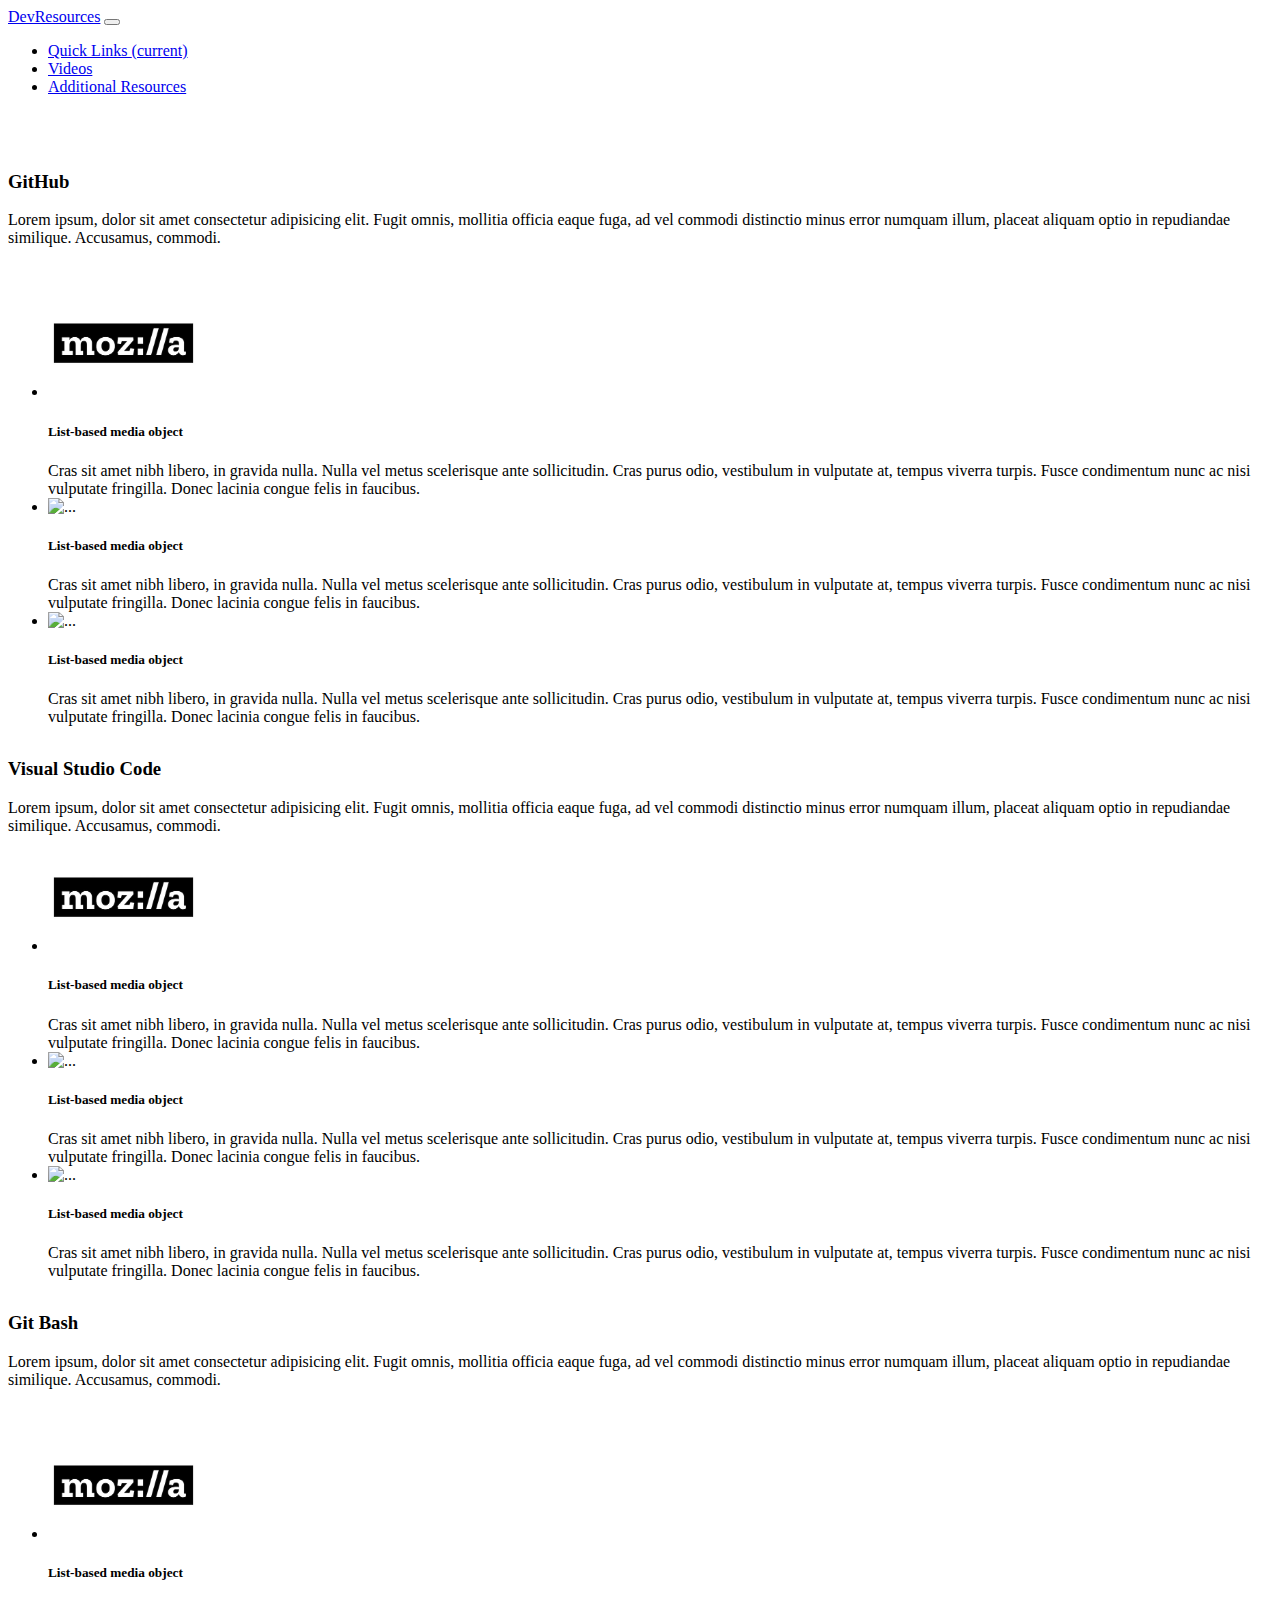
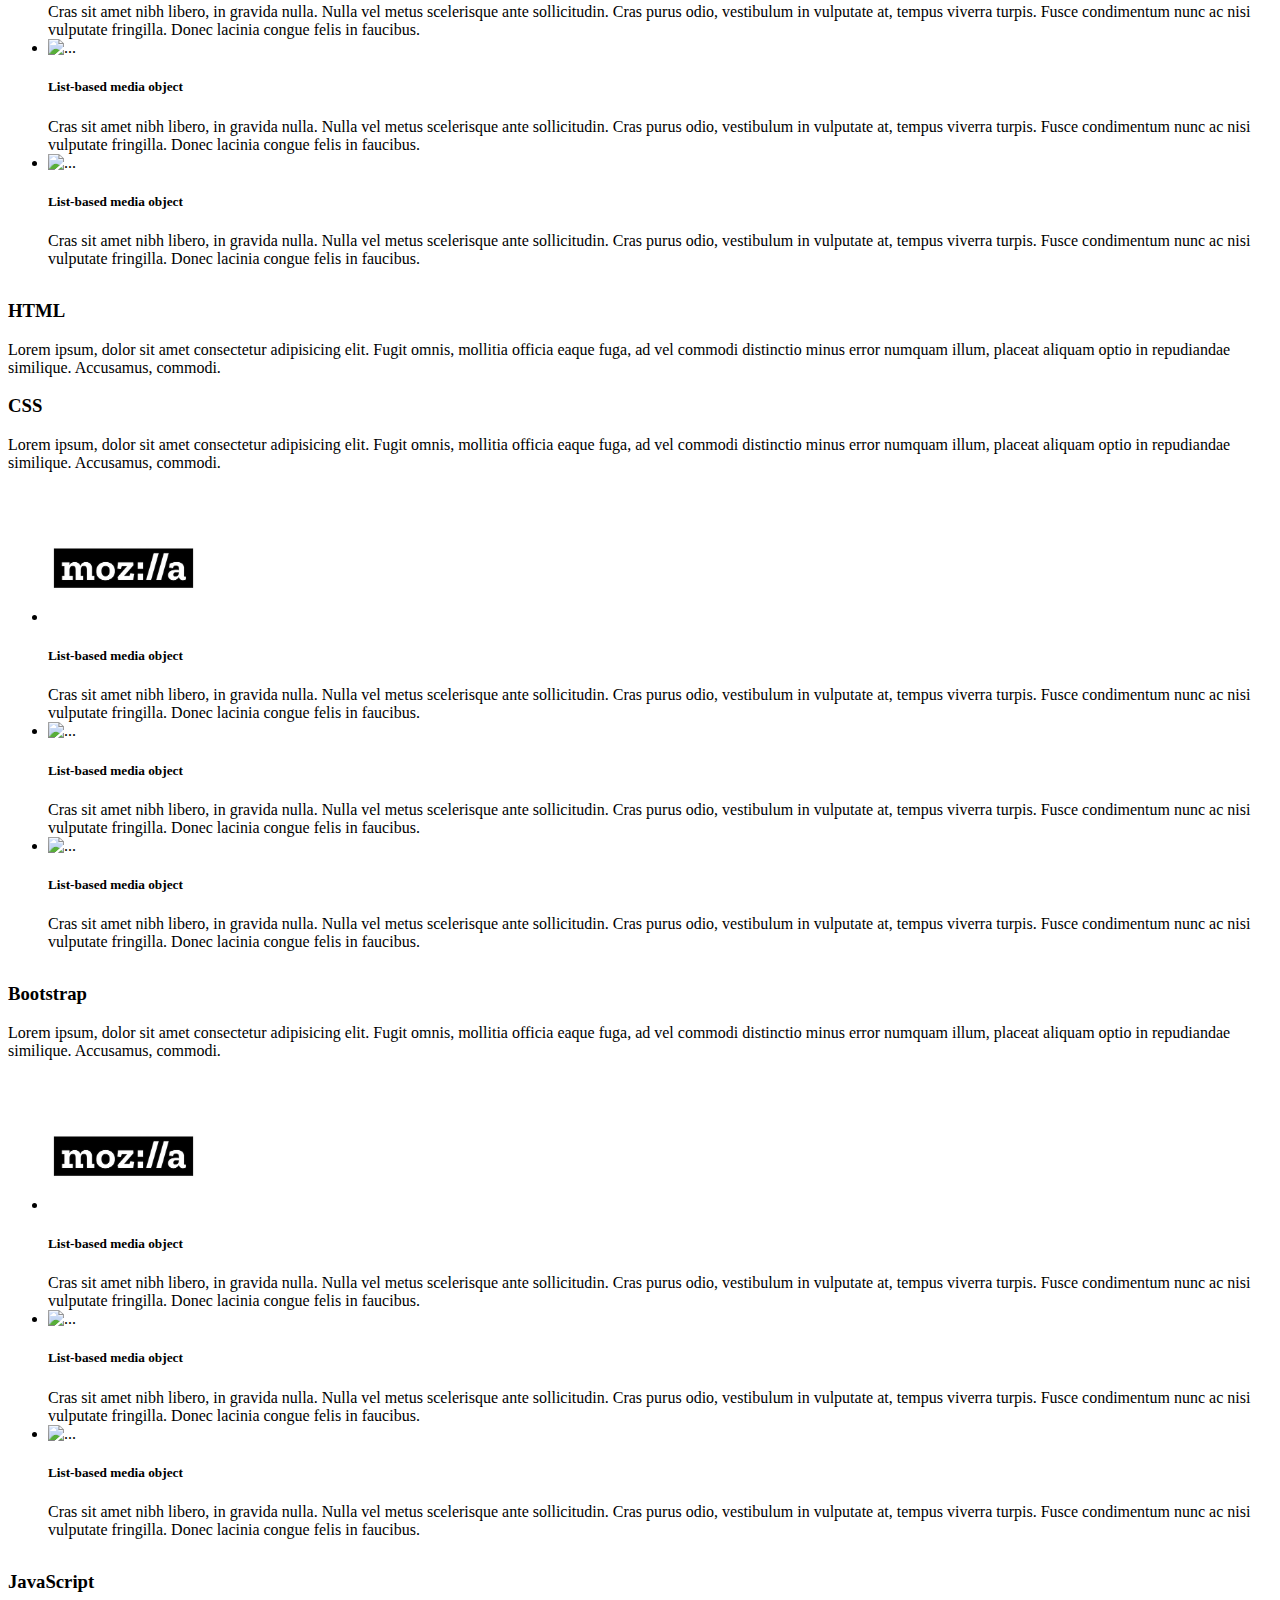
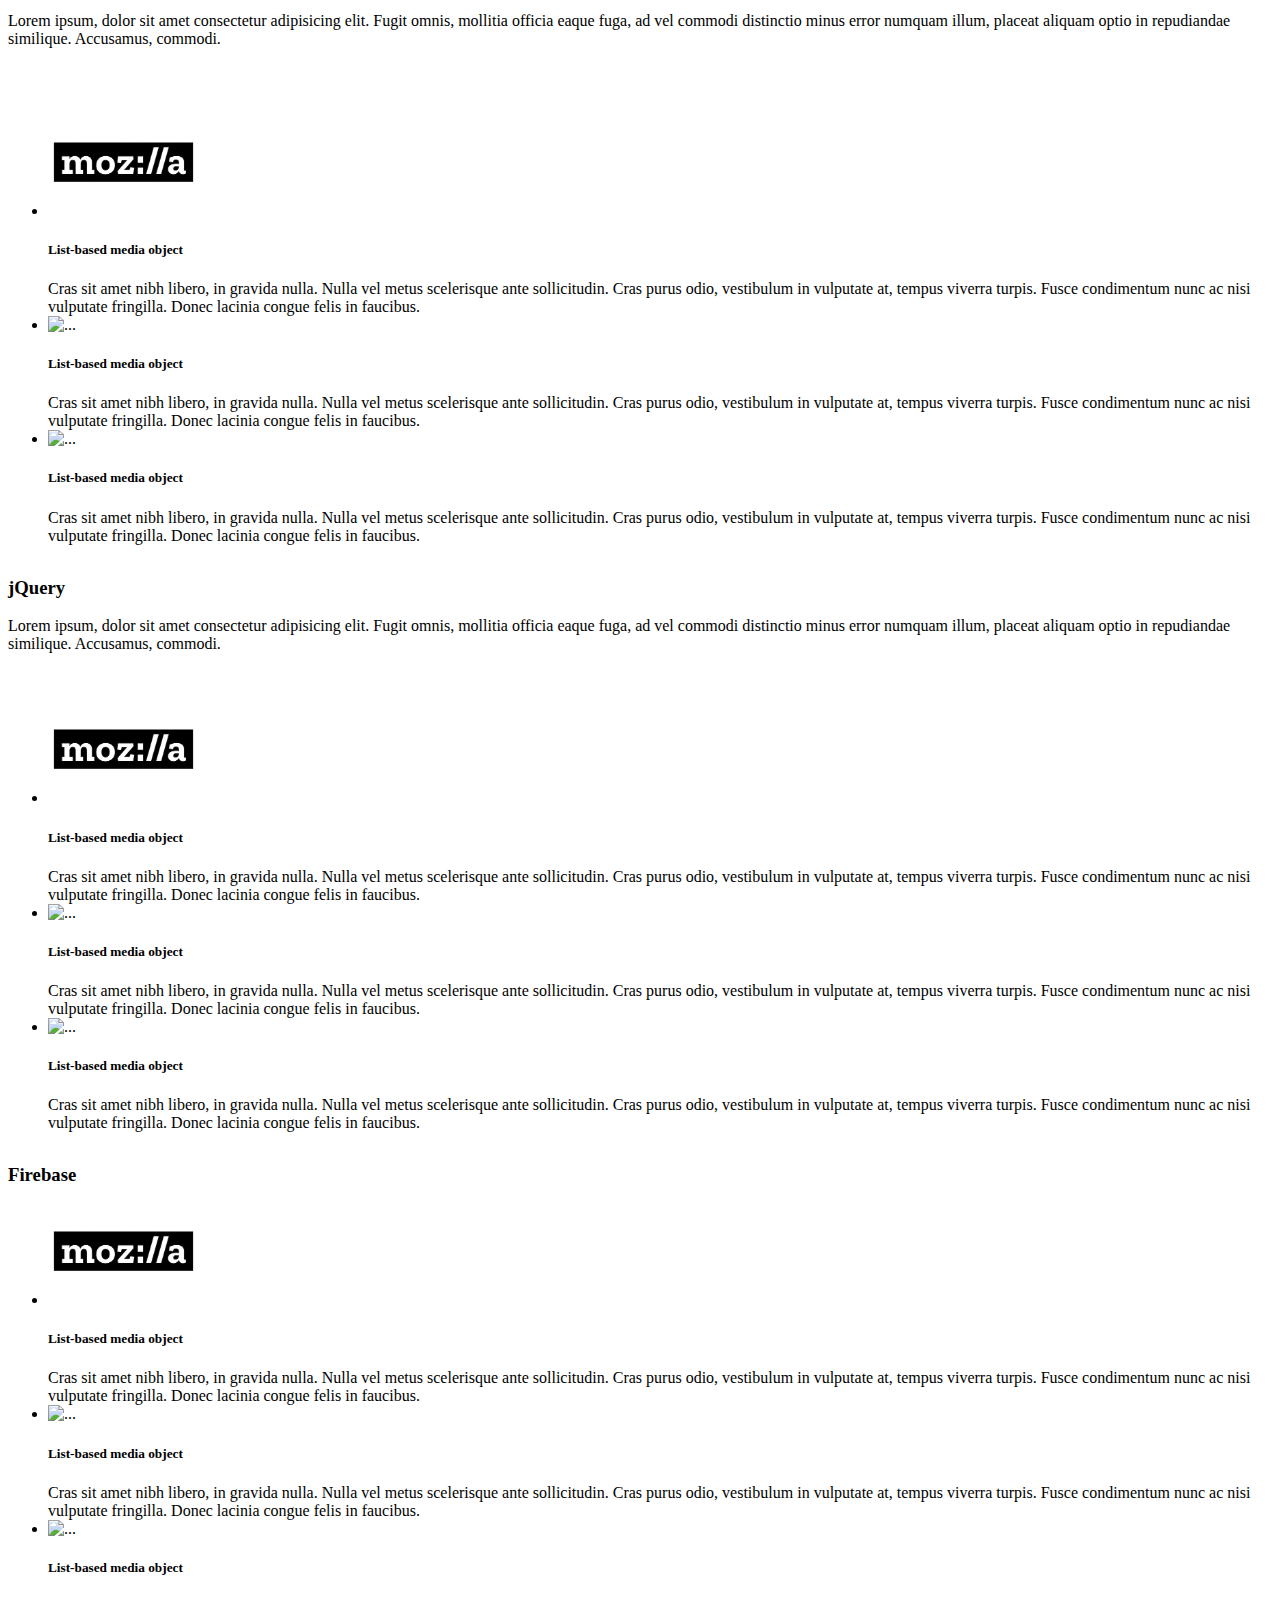
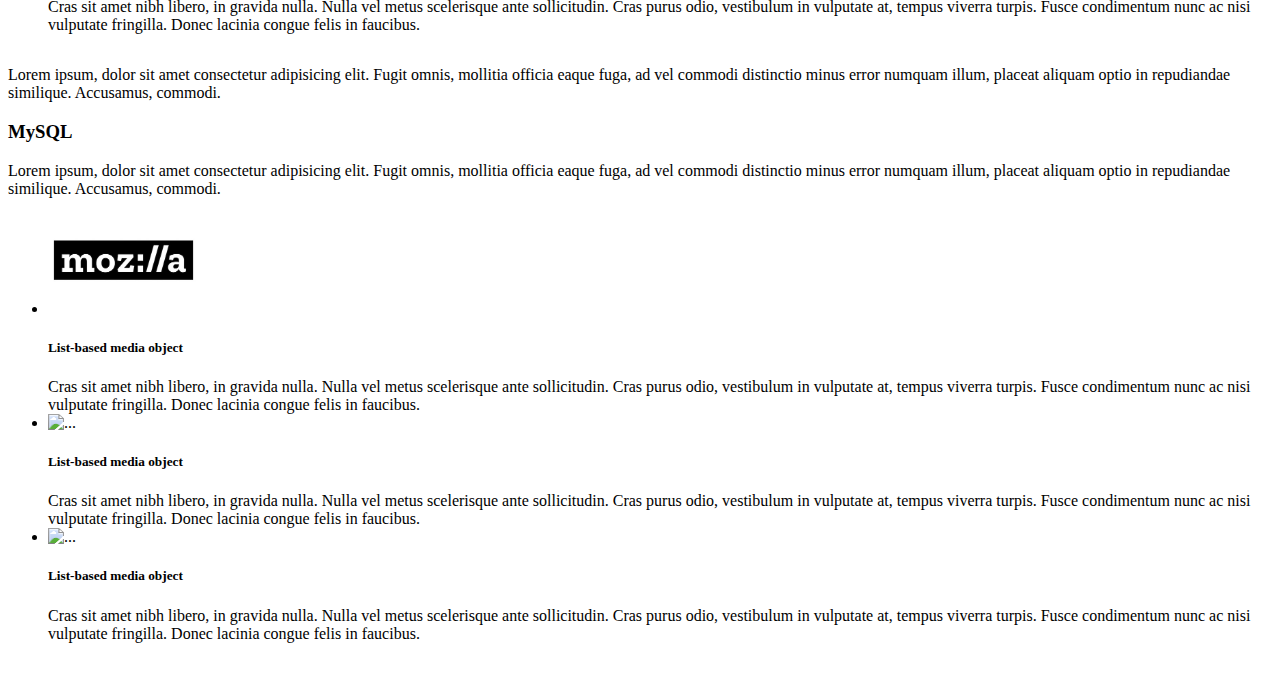
==== Additional.html @ 9a018607 "additional resources changes" ====
<!DOCTYPE html>
<html>
<head>
    <meta charset='utf-8'>
    <meta http-equiv='X-UA-Compatible' content='IE=edge'>
    <title>DevResources</title>
    <meta name='viewport' content='width=device-width, initial-scale=1'>
    <link rel='stylesheet' type='text/css' media='screen' href='Assets/Style.css'>
    <link rel="stylesheet" href="https://cdn.jsdelivr.net/npm/bootstrap@4.5.3/dist/css/bootstrap.min.css" integrity="sha384-TX8t27EcRE3e/ihU7zmQxVncDAy5uIKz4rEkgIXeMed4M0jlfIDPvg6uqKI2xXr2" crossorigin="anonymous">
</head>
<body>
    <!--Navbar-->
    <nav class="navbar navbar-expand-lg navbar-dark bg-primary">
        <a class="navbar-brand" href="#">DevResources</a>
        <button class="navbar-toggler" type="button" data-toggle="collapse" data-target="#navbarNav" aria-controls="navbarNav" aria-expanded="false" aria-label="Toggle navigation">
          <span class="navbar-toggler-icon"></span>
        </button>
        <div class="collapse navbar-collapse" id="navbarNav">
          <ul class="navbar-nav">
            <li class="nav-item active">
              <a class="nav-link" href="index.html">Quick Links <span class="sr-only">(current)</span></a>
            </li>
            <li class="nav-item">
              <a class="nav-link" href="Videos.html">Videos</a>
            </li>
            <li class="nav-item">
              <a class="nav-link" href="Additional.html">Additional Resources</a>
            </li>
          </ul>
        </div>
      </nav>

      <div class="divider"></div>

      <div class="container">
        <h3>GitHub</h3>
          <p>Lorem ipsum, dolor sit amet consectetur adipisicing elit. Fugit omnis, mollitia officia eaque fuga, ad vel commodi distinctio minus error numquam illum, placeat aliquam optio in repudiandae similique. Accusamus, commodi.</p>
        <br>
        <!--Resources links-->
        <div class="container">
          <ul class="list-unstyled">
            <li class="media">
              <img src="Assets/Imgs/mozilla_logo.jpg" class="mr-3" alt="...">
              <div class="media-body">
                <h5 class="mt-0 mb-1">List-based media object</h5>
                Cras sit amet nibh libero, in gravida nulla. Nulla vel metus scelerisque ante sollicitudin. Cras purus odio, vestibulum in vulputate at, tempus viverra turpis. Fusce condimentum nunc ac nisi vulputate fringilla. Donec lacinia congue felis in faucibus.
              </div>
            </li>
            <li class="media my-4">
              <img src="..." class="mr-3" alt="...">
              <div class="media-body">
                <h5 class="mt-0 mb-1">List-based media object</h5>
                Cras sit amet nibh libero, in gravida nulla. Nulla vel metus scelerisque ante sollicitudin. Cras purus odio, vestibulum in vulputate at, tempus viverra turpis. Fusce condimentum nunc ac nisi vulputate fringilla. Donec lacinia congue felis in faucibus.
              </div>
            </li>
            <li class="media">
              <img src="..." class="mr-3" alt="...">
              <div class="media-body">
                <h5 class="mt-0 mb-1">List-based media object</h5>
                Cras sit amet nibh libero, in gravida nulla. Nulla vel metus scelerisque ante sollicitudin. Cras purus odio, vestibulum in vulputate at, tempus viverra turpis. Fusce condimentum nunc ac nisi vulputate fringilla. Donec lacinia congue felis in faucibus.
              </div>
            </li>
          </ul>
        </div>
          <h3>Visual Studio Code</h3>
          <p>Lorem ipsum, dolor sit amet consectetur adipisicing elit. Fugit omnis, mollitia officia eaque fuga, ad vel commodi distinctio minus error numquam illum, placeat aliquam optio in repudiandae similique. Accusamus, commodi.</p>
        <br?
        <!--Resources links-->
        <div class="container">
          <ul class="list-unstyled">
            <li class="media">
              <img src="Assets/Imgs/mozilla_logo.jpg" class="mr-3" alt="...">
              <div class="media-body">
                <h5 class="mt-0 mb-1">List-based media object</h5>
                Cras sit amet nibh libero, in gravida nulla. Nulla vel metus scelerisque ante sollicitudin. Cras purus odio, vestibulum in vulputate at, tempus viverra turpis. Fusce condimentum nunc ac nisi vulputate fringilla. Donec lacinia congue felis in faucibus.
              </div>
            </li>
            <li class="media my-4">
              <img src="..." class="mr-3" alt="...">
              <div class="media-body">
                <h5 class="mt-0 mb-1">List-based media object</h5>
                Cras sit amet nibh libero, in gravida nulla. Nulla vel metus scelerisque ante sollicitudin. Cras purus odio, vestibulum in vulputate at, tempus viverra turpis. Fusce condimentum nunc ac nisi vulputate fringilla. Donec lacinia congue felis in faucibus.
              </div>
            </li>
            <li class="media">
              <img src="..." class="mr-3" alt="...">
              <div class="media-body">
                <h5 class="mt-0 mb-1">List-based media object</h5>
                Cras sit amet nibh libero, in gravida nulla. Nulla vel metus scelerisque ante sollicitudin. Cras purus odio, vestibulum in vulputate at, tempus viverra turpis. Fusce condimentum nunc ac nisi vulputate fringilla. Donec lacinia congue felis in faucibus.
              </div>
            </li>
          </ul>
        </div>
          <h3>Git Bash</h3>
          <p>Lorem ipsum, dolor sit amet consectetur adipisicing elit. Fugit omnis, mollitia officia eaque fuga, ad vel commodi distinctio minus error numquam illum, placeat aliquam optio in repudiandae similique. Accusamus, commodi.</p>
        <br>
          <!--Resources links-->
        <div class="container">
          <ul class="list-unstyled">
            <li class="media">
              <img src="Assets/Imgs/mozilla_logo.jpg" class="mr-3" alt="...">
              <div class="media-body">
                <h5 class="mt-0 mb-1">List-based media object</h5>
                Cras sit amet nibh libero, in gravida nulla. Nulla vel metus scelerisque ante sollicitudin. Cras purus odio, vestibulum in vulputate at, tempus viverra turpis. Fusce condimentum nunc ac nisi vulputate fringilla. Donec lacinia congue felis in faucibus.
              </div>
            </li>
            <li class="media my-4">
              <img src="..." class="mr-3" alt="...">
              <div class="media-body">
                <h5 class="mt-0 mb-1">List-based media object</h5>
                Cras sit amet nibh libero, in gravida nulla. Nulla vel metus scelerisque ante sollicitudin. Cras purus odio, vestibulum in vulputate at, tempus viverra turpis. Fusce condimentum nunc ac nisi vulputate fringilla. Donec lacinia congue felis in faucibus.
              </div>
            </li>
            <li class="media">
              <img src="..." class="mr-3" alt="...">
              <div class="media-body">
                <h5 class="mt-0 mb-1">List-based media object</h5>
                Cras sit amet nibh libero, in gravida nulla. Nulla vel metus scelerisque ante sollicitudin. Cras purus odio, vestibulum in vulputate at, tempus viverra turpis. Fusce condimentum nunc ac nisi vulputate fringilla. Donec lacinia congue felis in faucibus.
              </div>
            </li>
          </ul>
        </div>
          <h3>HTML</h3>
          <p>Lorem ipsum, dolor sit amet consectetur adipisicing elit. Fugit omnis, mollitia officia eaque fuga, ad vel commodi distinctio minus error numquam illum, placeat aliquam optio in repudiandae similique. Accusamus, commodi.</p>
        <h3>CSS</h3>
          <p>Lorem ipsum, dolor sit amet consectetur adipisicing elit. Fugit omnis, mollitia officia eaque fuga, ad vel commodi distinctio minus error numquam illum, placeat aliquam optio in repudiandae similique. Accusamus, commodi.</p>
          <br>
          <!--Resources links-->
        <div class="container">
          <ul class="list-unstyled">
            <li class="media">
              <img src="Assets/Imgs/mozilla_logo.jpg" class="mr-3" alt="...">
              <div class="media-body">
                <h5 class="mt-0 mb-1">List-based media object</h5>
                Cras sit amet nibh libero, in gravida nulla. Nulla vel metus scelerisque ante sollicitudin. Cras purus odio, vestibulum in vulputate at, tempus viverra turpis. Fusce condimentum nunc ac nisi vulputate fringilla. Donec lacinia congue felis in faucibus.
              </div>
            </li>
            <li class="media my-4">
              <img src="..." class="mr-3" alt="...">
              <div class="media-body">
                <h5 class="mt-0 mb-1">List-based media object</h5>
                Cras sit amet nibh libero, in gravida nulla. Nulla vel metus scelerisque ante sollicitudin. Cras purus odio, vestibulum in vulputate at, tempus viverra turpis. Fusce condimentum nunc ac nisi vulputate fringilla. Donec lacinia congue felis in faucibus.
              </div>
            </li>
            <li class="media">
              <img src="..." class="mr-3" alt="...">
              <div class="media-body">
                <h5 class="mt-0 mb-1">List-based media object</h5>
                Cras sit amet nibh libero, in gravida nulla. Nulla vel metus scelerisque ante sollicitudin. Cras purus odio, vestibulum in vulputate at, tempus viverra turpis. Fusce condimentum nunc ac nisi vulputate fringilla. Donec lacinia congue felis in faucibus.
              </div>
            </li>
          </ul>
        </div>
          <h3>Bootstrap</h3>
          <p>Lorem ipsum, dolor sit amet consectetur adipisicing elit. Fugit omnis, mollitia officia eaque fuga, ad vel commodi distinctio minus error numquam illum, placeat aliquam optio in repudiandae similique. Accusamus, commodi.</p>
          <br>
          <!--Resources links-->
        <div class="container">
          <ul class="list-unstyled">
            <li class="media">
              <img src="Assets/Imgs/mozilla_logo.jpg" class="mr-3" alt="...">
              <div class="media-body">
                <h5 class="mt-0 mb-1">List-based media object</h5>
                Cras sit amet nibh libero, in gravida nulla. Nulla vel metus scelerisque ante sollicitudin. Cras purus odio, vestibulum in vulputate at, tempus viverra turpis. Fusce condimentum nunc ac nisi vulputate fringilla. Donec lacinia congue felis in faucibus.
              </div>
            </li>
            <li class="media my-4">
              <img src="..." class="mr-3" alt="...">
              <div class="media-body">
                <h5 class="mt-0 mb-1">List-based media object</h5>
                Cras sit amet nibh libero, in gravida nulla. Nulla vel metus scelerisque ante sollicitudin. Cras purus odio, vestibulum in vulputate at, tempus viverra turpis. Fusce condimentum nunc ac nisi vulputate fringilla. Donec lacinia congue felis in faucibus.
              </div>
            </li>
            <li class="media">
              <img src="..." class="mr-3" alt="...">
              <div class="media-body">
                <h5 class="mt-0 mb-1">List-based media object</h5>
                Cras sit amet nibh libero, in gravida nulla. Nulla vel metus scelerisque ante sollicitudin. Cras purus odio, vestibulum in vulputate at, tempus viverra turpis. Fusce condimentum nunc ac nisi vulputate fringilla. Donec lacinia congue felis in faucibus.
              </div>
            </li>
          </ul>
        </div>
          <h3>JavaScript</h3>
          <p>Lorem ipsum, dolor sit amet consectetur adipisicing elit. Fugit omnis, mollitia officia eaque fuga, ad vel commodi distinctio minus error numquam illum, placeat aliquam optio in repudiandae similique. Accusamus, commodi.</p>
        <br>
        <br>  
        <!--Resources links-->
        <div class="container">
          <ul class="list-unstyled">
            <li class="media">
              <img src="Assets/Imgs/mozilla_logo.jpg" class="mr-3" alt="...">
              <div class="media-body">
                <h5 class="mt-0 mb-1">List-based media object</h5>
                Cras sit amet nibh libero, in gravida nulla. Nulla vel metus scelerisque ante sollicitudin. Cras purus odio, vestibulum in vulputate at, tempus viverra turpis. Fusce condimentum nunc ac nisi vulputate fringilla. Donec lacinia congue felis in faucibus.
              </div>
            </li>
            <li class="media my-4">
              <img src="..." class="mr-3" alt="...">
              <div class="media-body">
                <h5 class="mt-0 mb-1">List-based media object</h5>
                Cras sit amet nibh libero, in gravida nulla. Nulla vel metus scelerisque ante sollicitudin. Cras purus odio, vestibulum in vulputate at, tempus viverra turpis. Fusce condimentum nunc ac nisi vulputate fringilla. Donec lacinia congue felis in faucibus.
              </div>
            </li>
            <li class="media">
              <img src="..." class="mr-3" alt="...">
              <div class="media-body">
                <h5 class="mt-0 mb-1">List-based media object</h5>
                Cras sit amet nibh libero, in gravida nulla. Nulla vel metus scelerisque ante sollicitudin. Cras purus odio, vestibulum in vulputate at, tempus viverra turpis. Fusce condimentum nunc ac nisi vulputate fringilla. Donec lacinia congue felis in faucibus.
              </div>
            </li>
          </ul>
        </div>
          <h3>jQuery</h3>
          <p>Lorem ipsum, dolor sit amet consectetur adipisicing elit. Fugit omnis, mollitia officia eaque fuga, ad vel commodi distinctio minus error numquam illum, placeat aliquam optio in repudiandae similique. Accusamus, commodi.</p>
          <br>
          <!--Resources links-->
        <div class="container">
          <ul class="list-unstyled">
            <li class="media">
              <img src="Assets/Imgs/mozilla_logo.jpg" class="mr-3" alt="...">
              <div class="media-body">
                <h5 class="mt-0 mb-1">List-based media object</h5>
                Cras sit amet nibh libero, in gravida nulla. Nulla vel metus scelerisque ante sollicitudin. Cras purus odio, vestibulum in vulputate at, tempus viverra turpis. Fusce condimentum nunc ac nisi vulputate fringilla. Donec lacinia congue felis in faucibus.
              </div>
            </li>
            <li class="media my-4">
              <img src="..." class="mr-3" alt="...">
              <div class="media-body">
                <h5 class="mt-0 mb-1">List-based media object</h5>
                Cras sit amet nibh libero, in gravida nulla. Nulla vel metus scelerisque ante sollicitudin. Cras purus odio, vestibulum in vulputate at, tempus viverra turpis. Fusce condimentum nunc ac nisi vulputate fringilla. Donec lacinia congue felis in faucibus.
              </div>
            </li>
            <li class="media">
              <img src="..." class="mr-3" alt="...">
              <div class="media-body">
                <h5 class="mt-0 mb-1">List-based media object</h5>
                Cras sit amet nibh libero, in gravida nulla. Nulla vel metus scelerisque ante sollicitudin. Cras purus odio, vestibulum in vulputate at, tempus viverra turpis. Fusce condimentum nunc ac nisi vulputate fringilla. Donec lacinia congue felis in faucibus.
              </div>
            </li>
          </ul>
        </div>
          <h3>Firebase</h3>
          <!--Resources links-->
        <div class="container">
          <ul class="list-unstyled">
            <li class="media">
              <img src="Assets/Imgs/mozilla_logo.jpg" class="mr-3" alt="...">
              <div class="media-body">
                <h5 class="mt-0 mb-1">List-based media object</h5>
                Cras sit amet nibh libero, in gravida nulla. Nulla vel metus scelerisque ante sollicitudin. Cras purus odio, vestibulum in vulputate at, tempus viverra turpis. Fusce condimentum nunc ac nisi vulputate fringilla. Donec lacinia congue felis in faucibus.
              </div>
            </li>
            <li class="media my-4">
              <img src="..." class="mr-3" alt="...">
              <div class="media-body">
                <h5 class="mt-0 mb-1">List-based media object</h5>
                Cras sit amet nibh libero, in gravida nulla. Nulla vel metus scelerisque ante sollicitudin. Cras purus odio, vestibulum in vulputate at, tempus viverra turpis. Fusce condimentum nunc ac nisi vulputate fringilla. Donec lacinia congue felis in faucibus.
              </div>
            </li>
            <li class="media">
              <img src="..." class="mr-3" alt="...">
              <div class="media-body">
                <h5 class="mt-0 mb-1">List-based media object</h5>
                Cras sit amet nibh libero, in gravida nulla. Nulla vel metus scelerisque ante sollicitudin. Cras purus odio, vestibulum in vulputate at, tempus viverra turpis. Fusce condimentum nunc ac nisi vulputate fringilla. Donec lacinia congue felis in faucibus.
              </div>
            </li>
          </ul>
        </div>
          <p>Lorem ipsum, dolor sit amet consectetur adipisicing elit. Fugit omnis, mollitia officia eaque fuga, ad vel commodi distinctio minus error numquam illum, placeat aliquam optio in repudiandae similique. Accusamus, commodi.</p>
        <h3>MySQL</h3> 
          <p>Lorem ipsum, dolor sit amet consectetur adipisicing elit. Fugit omnis, mollitia officia eaque fuga, ad vel commodi distinctio minus error numquam illum, placeat aliquam optio in repudiandae similique. Accusamus, commodi.</p>
      <!--Resources links-->
      <div class="container">
        <ul class="list-unstyled">
          <li class="media">
            <img src="Assets/Imgs/mozilla_logo.jpg" class="mr-3" alt="...">
            <div class="media-body">
              <h5 class="mt-0 mb-1">List-based media object</h5>
              Cras sit amet nibh libero, in gravida nulla. Nulla vel metus scelerisque ante sollicitudin. Cras purus odio, vestibulum in vulputate at, tempus viverra turpis. Fusce condimentum nunc ac nisi vulputate fringilla. Donec lacinia congue felis in faucibus.
            </div>
          </li>
          <li class="media my-4">
            <img src="..." class="mr-3" alt="...">
            <div class="media-body">
              <h5 class="mt-0 mb-1">List-based media object</h5>
              Cras sit amet nibh libero, in gravida nulla. Nulla vel metus scelerisque ante sollicitudin. Cras purus odio, vestibulum in vulputate at, tempus viverra turpis. Fusce condimentum nunc ac nisi vulputate fringilla. Donec lacinia congue felis in faucibus.
            </div>
          </li>
          <li class="media">
            <img src="..." class="mr-3" alt="...">
            <div class="media-body">
              <h5 class="mt-0 mb-1">List-based media object</h5>
              Cras sit amet nibh libero, in gravida nulla. Nulla vel metus scelerisque ante sollicitudin. Cras purus odio, vestibulum in vulputate at, tempus viverra turpis. Fusce condimentum nunc ac nisi vulputate fringilla. Donec lacinia congue felis in faucibus.
            </div>
          </li>
        </ul>
      </div>
        </div>
      

    <script src="https://code.jquery.com/jquery-3.5.1.slim.min.js" integrity="sha384-DfXdz2htPH0lsSSs5nCTpuj/zy4C+OGpamoFVy38MVBnE+IbbVYUew+OrCXaRkfj" crossorigin="anonymous"></script>
    <script src="https://cdn.jsdelivr.net/npm/bootstrap@4.5.3/dist/js/bootstrap.bundle.min.js" integrity="sha384-ho+j7jyWK8fNQe+A12Hb8AhRq26LrZ/JpcUGGOn+Y7RsweNrtN/tE3MoK7ZeZDyx" crossorigin="anonymous"></script>
    <script src='Assets/Script.js'></script>
</body>
</html>
---- Assets/Style.css ----
.divider {
    padding-top: 40px;
}

/*Hovering cards*/
.box-shadow-hover:hover {
    box-shadow: 0 2px 5px 0 rgba(0, 0, 0, 0.16), 0 2px 10px 0 rgba(0, 0, 0, 0.12);
  }
  
  .pointer {
    cursor: pointer;
  }
  
  img {
    width: auto;
    max-height: 100px;
  }
  
  /* JSFiddle display layout adjustment only */
  .container {
    margin-bottom: 2rem;
  }

.card {
    padding: 10px;
}
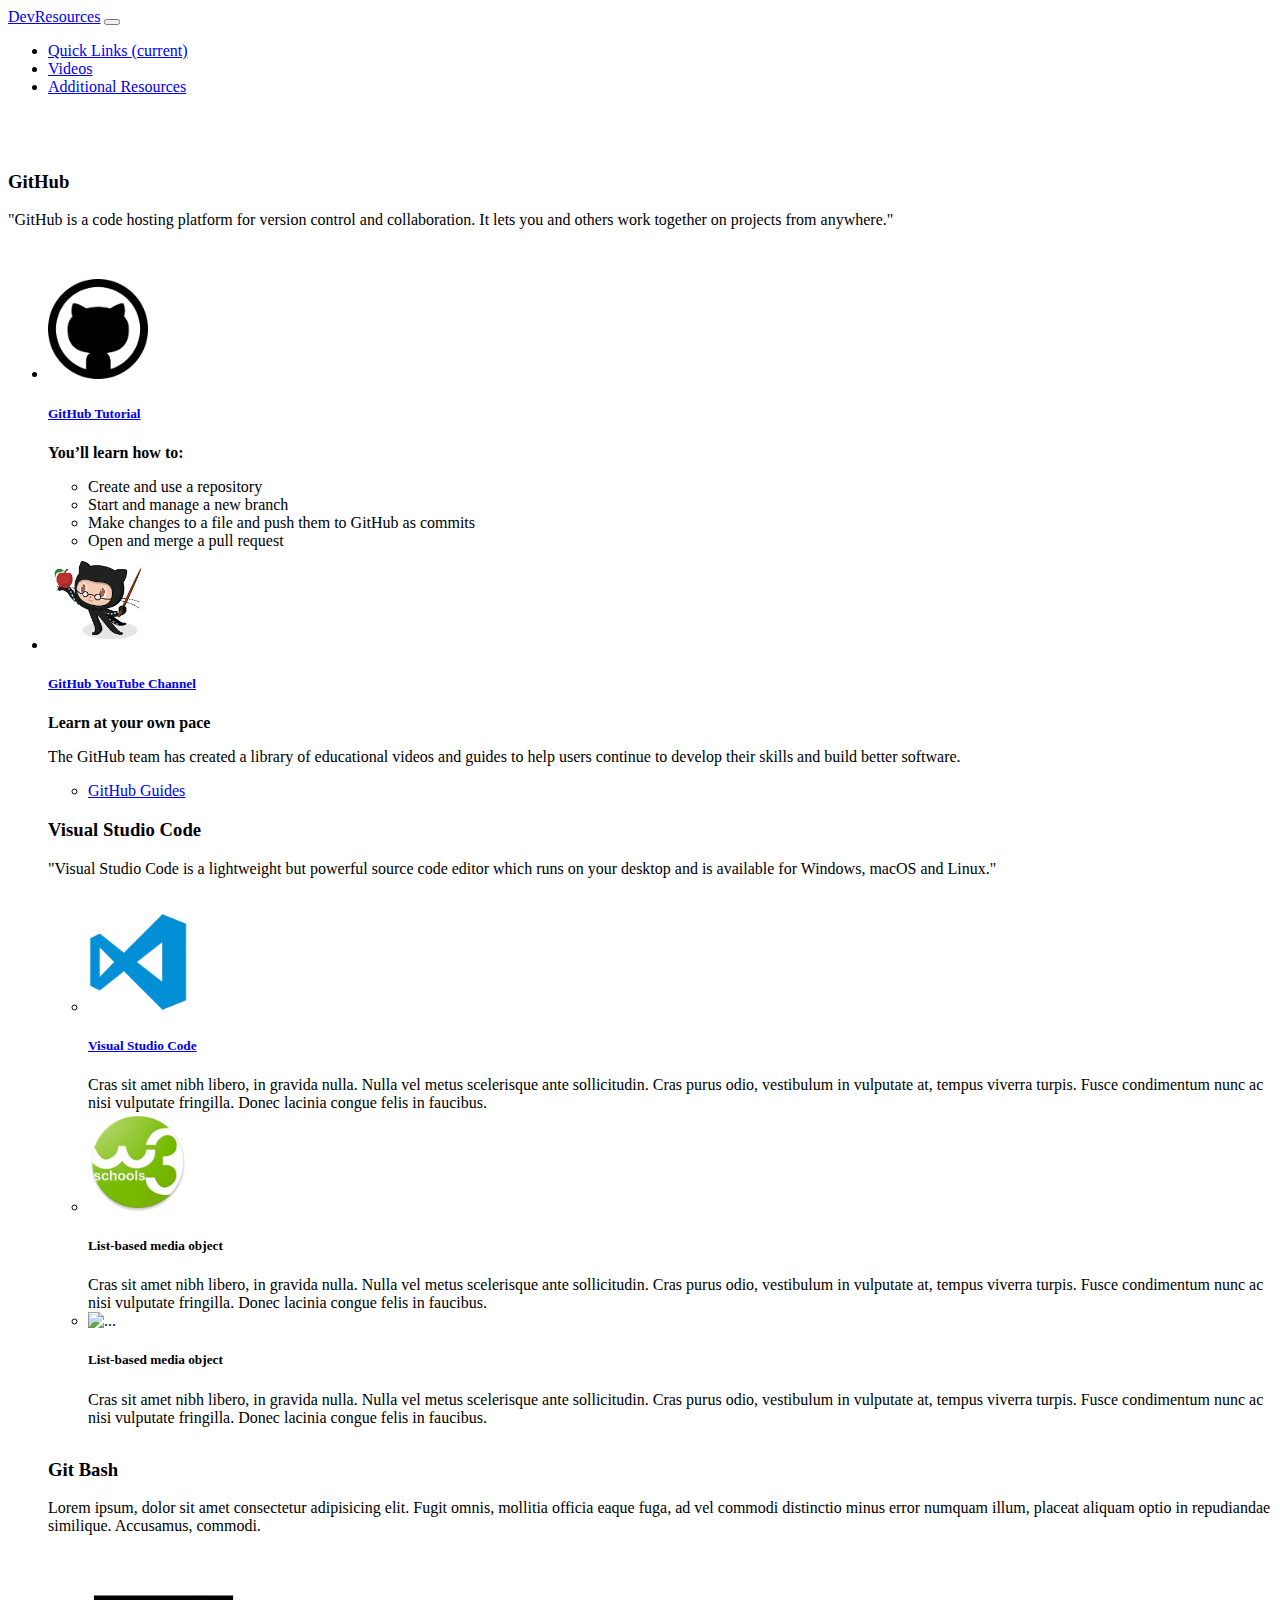
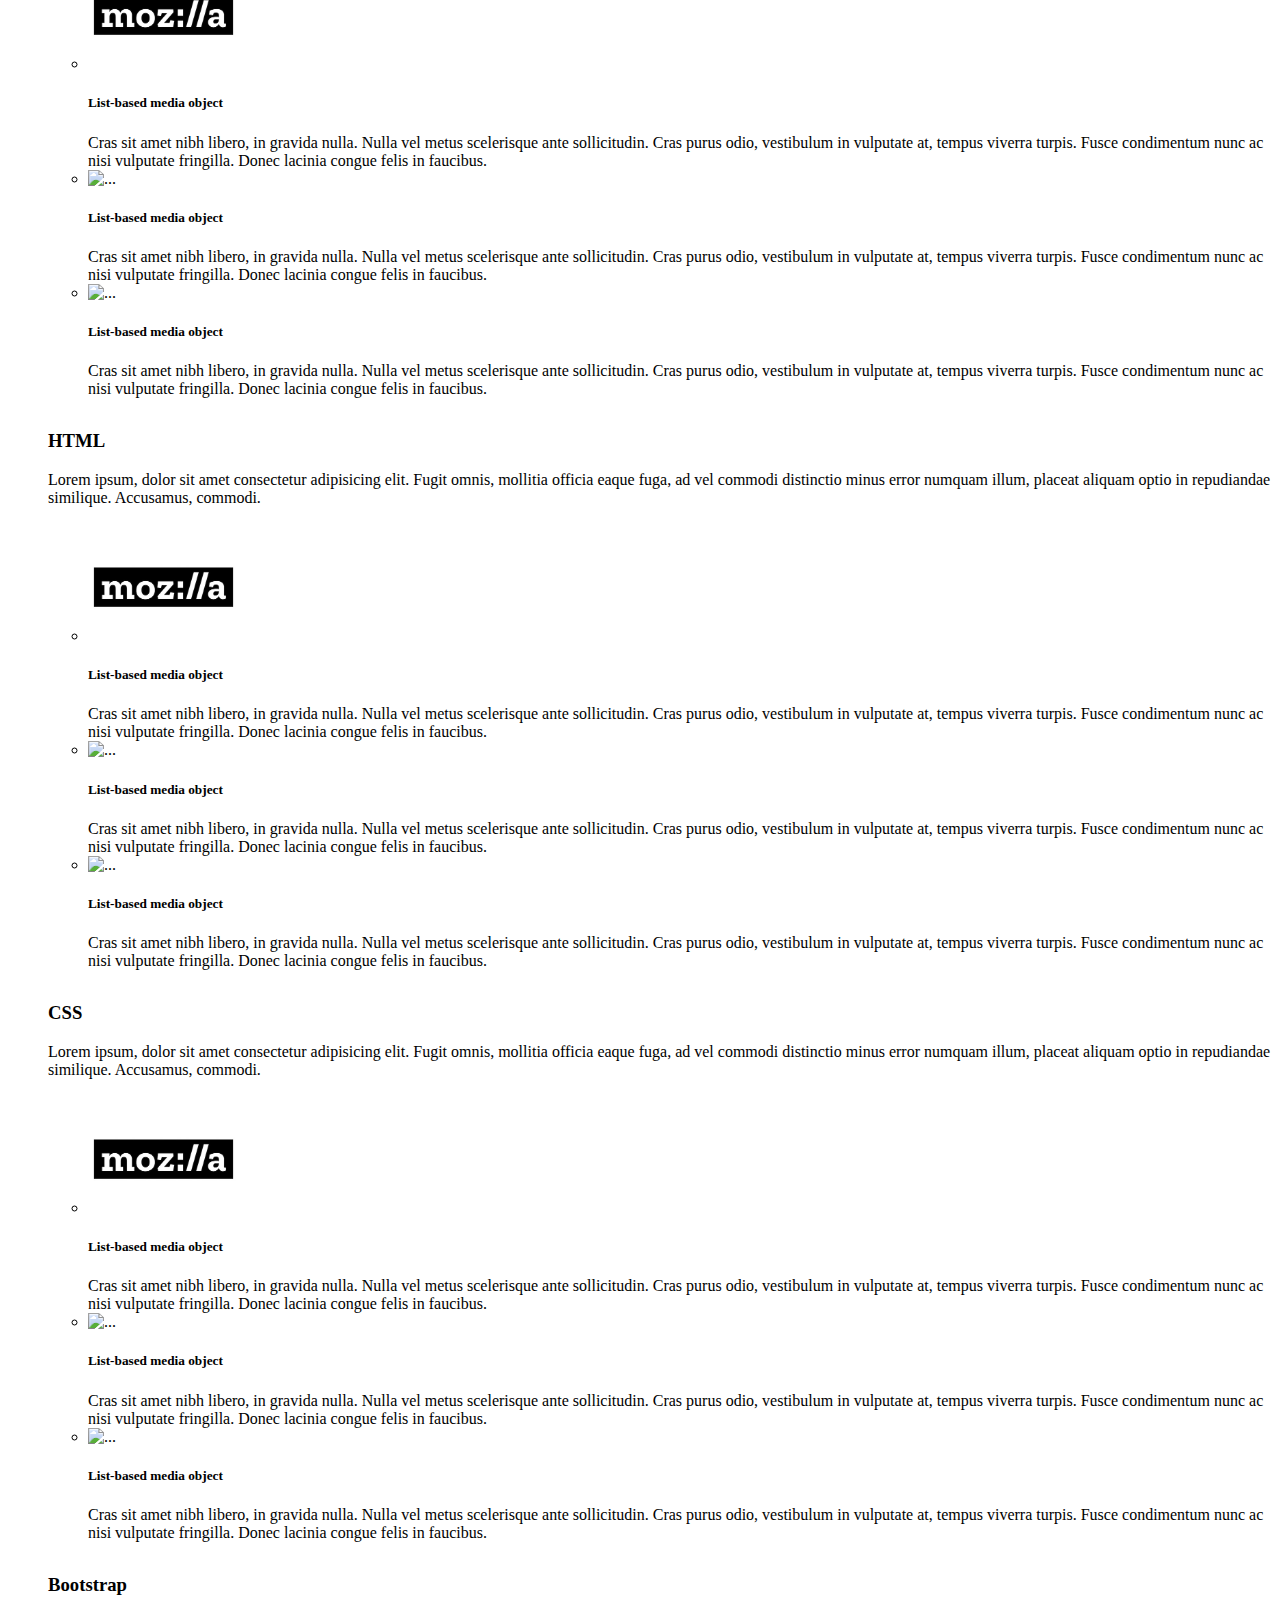
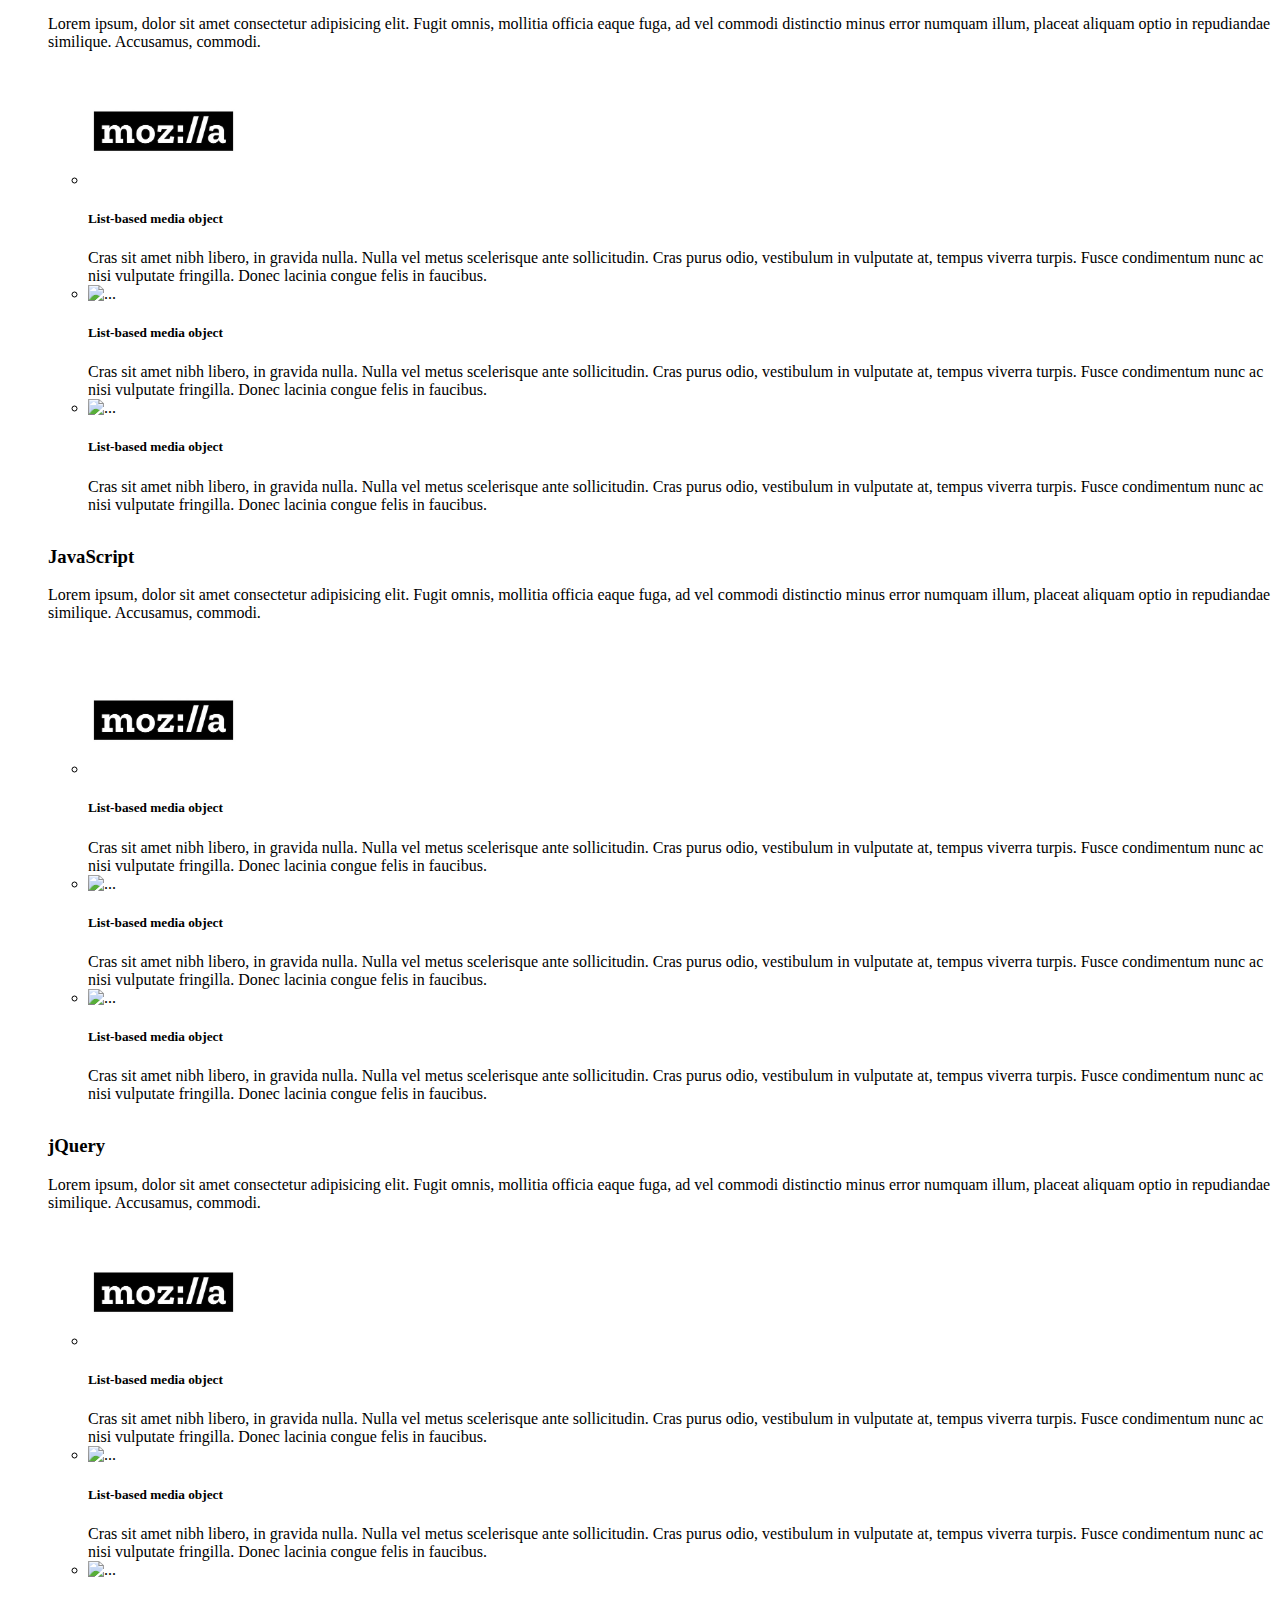
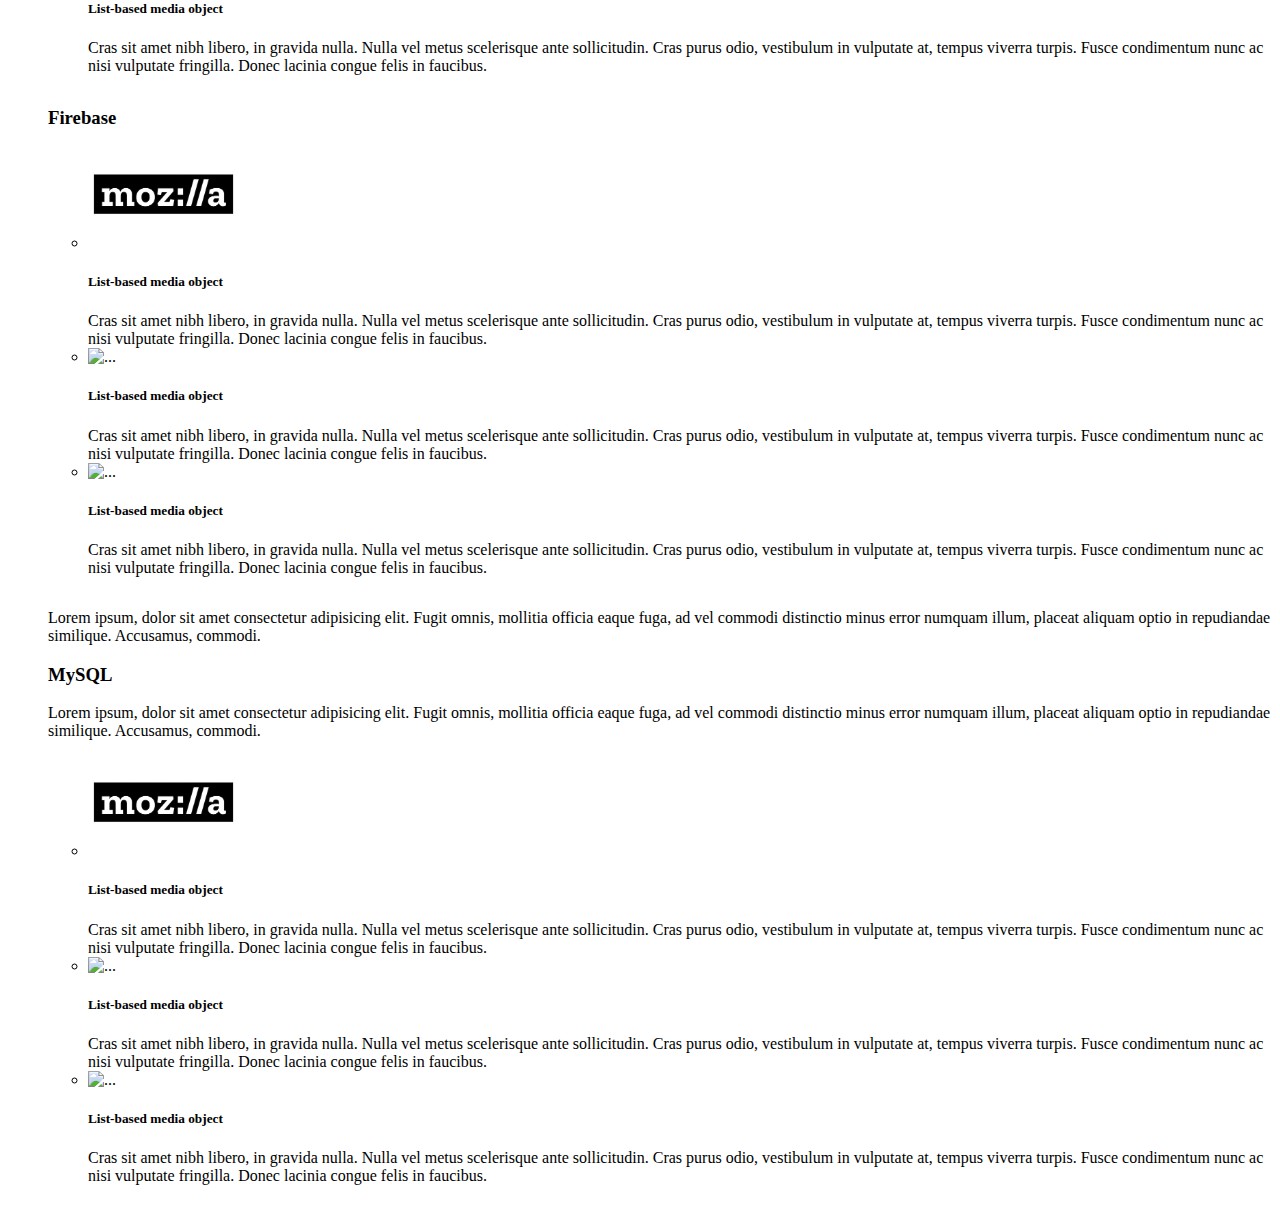
==== commit 19ceaabf: "adding links to additional resources page" ====
--- a/Additional.html
+++ b/Additional.html
@@ -34,49 +34,51 @@
 
       <div class="container">
         <h3>GitHub</h3>
-          <p>Lorem ipsum, dolor sit amet consectetur adipisicing elit. Fugit omnis, mollitia officia eaque fuga, ad vel commodi distinctio minus error numquam illum, placeat aliquam optio in repudiandae similique. Accusamus, commodi.</p>
+          <p>"GitHub is a code hosting platform for version control and collaboration. It lets you and others work together on projects from anywhere."</p>
         <br>
         <!--Resources links-->
         <div class="container">
           <ul class="list-unstyled">
             <li class="media">
-              <img src="Assets/Imgs/mozilla_logo.jpg" class="mr-3" alt="...">
-              <div class="media-body">
-                <h5 class="mt-0 mb-1">List-based media object</h5>
-                Cras sit amet nibh libero, in gravida nulla. Nulla vel metus scelerisque ante sollicitudin. Cras purus odio, vestibulum in vulputate at, tempus viverra turpis. Fusce condimentum nunc ac nisi vulputate fringilla. Donec lacinia congue felis in faucibus.
-              </div>
-            </li>
-            <li class="media my-4">
-              <img src="..." class="mr-3" alt="...">
-              <div class="media-body">
-                <h5 class="mt-0 mb-1">List-based media object</h5>
-                Cras sit amet nibh libero, in gravida nulla. Nulla vel metus scelerisque ante sollicitudin. Cras purus odio, vestibulum in vulputate at, tempus viverra turpis. Fusce condimentum nunc ac nisi vulputate fringilla. Donec lacinia congue felis in faucibus.
-              </div>
-            </li>
-            <li class="media">
-              <img src="..." class="mr-3" alt="...">
-              <div class="media-body">
-                <h5 class="mt-0 mb-1">List-based media object</h5>
-                Cras sit amet nibh libero, in gravida nulla. Nulla vel metus scelerisque ante sollicitudin. Cras purus odio, vestibulum in vulputate at, tempus viverra turpis. Fusce condimentum nunc ac nisi vulputate fringilla. Donec lacinia congue felis in faucibus.
-              </div>
-            </li>
-          </ul>
-        </div>
+              <img src="Assets/Imgs/Github.png" class="mr-3" alt="...">
+              <div class="media-body">
+                <h5 class="mt-0 mb-1"><a href="https://guides.github.com/activities/hello-world/" target="_blank">GitHub Tutorial</a></h5>
+                <p><b>You’ll learn how to:</b></p>
+                <ul>
+                  <li>Create and use a repository</li>
+                  <li>Start and manage a new branch</li>
+                  <li>Make changes to a file and push them to GitHub as commits</li>
+                  <li>Open and merge a pull request</li>
+                </ul>
+              </div>
+            </li>
+            <li class="media my-4">
+              <img src="Assets/Imgs/GitHubChannel.jpg" class="mr-3" alt="...">
+              <div class="media-body">
+                <h5 class="mt-0 mb-1"><a href="https://www.youtube.com/githubguides">GitHub YouTube Channel</a></h5>
+                <p><b>Learn at your own pace</b></p>
+                <p>The GitHub team has created a library of educational videos and guides to help users continue to develop their skills and build better software.</p>
+                <ul>
+                  <li><a href="https://guides.github.com/">GitHub Guides</a></li>
+                </ul>
+              </div>
+            </li>
+            
           <h3>Visual Studio Code</h3>
-          <p>Lorem ipsum, dolor sit amet consectetur adipisicing elit. Fugit omnis, mollitia officia eaque fuga, ad vel commodi distinctio minus error numquam illum, placeat aliquam optio in repudiandae similique. Accusamus, commodi.</p>
-        <br?
+          <p>"Visual Studio Code is a lightweight but powerful source code editor which runs on your desktop and is available for Windows, macOS and Linux."</p>
+        <br>
         <!--Resources links-->
         <div class="container">
           <ul class="list-unstyled">
             <li class="media">
-              <img src="Assets/Imgs/mozilla_logo.jpg" class="mr-3" alt="...">
-              <div class="media-body">
-                <h5 class="mt-0 mb-1">List-based media object</h5>
-                Cras sit amet nibh libero, in gravida nulla. Nulla vel metus scelerisque ante sollicitudin. Cras purus odio, vestibulum in vulputate at, tempus viverra turpis. Fusce condimentum nunc ac nisi vulputate fringilla. Donec lacinia congue felis in faucibus.
-              </div>
-            </li>
-            <li class="media my-4">
-              <img src="..." class="mr-3" alt="...">
+              <img src="Assets/Imgs/VisualStudio.png" class="mr-3" alt="...">
+              <div class="media-body">
+                <h5 class="mt-0 mb-1"><a href="https://code.visualstudio.com/docs">Visual Studio Code</a></h5>
+                Cras sit amet nibh libero, in gravida nulla. Nulla vel metus scelerisque ante sollicitudin. Cras purus odio, vestibulum in vulputate at, tempus viverra turpis. Fusce condimentum nunc ac nisi vulputate fringilla. Donec lacinia congue felis in faucibus.
+              </div>
+            </li>
+            <li class="media my-4">
+              <img src="Assets/Imgs/w3.png" class="mr-3" alt="...">
               <div class="media-body">
                 <h5 class="mt-0 mb-1">List-based media object</h5>
                 Cras sit amet nibh libero, in gravida nulla. Nulla vel metus scelerisque ante sollicitudin. Cras purus odio, vestibulum in vulputate at, tempus viverra turpis. Fusce condimentum nunc ac nisi vulputate fringilla. Donec lacinia congue felis in faucibus.
@@ -122,7 +124,33 @@
         </div>
           <h3>HTML</h3>
           <p>Lorem ipsum, dolor sit amet consectetur adipisicing elit. Fugit omnis, mollitia officia eaque fuga, ad vel commodi distinctio minus error numquam illum, placeat aliquam optio in repudiandae similique. Accusamus, commodi.</p>
-        <h3>CSS</h3>
+        <br>
+        <div class="container">
+          <ul class="list-unstyled">
+            <li class="media">
+              <img src="Assets/Imgs/mozilla_logo.jpg" class="mr-3" alt="...">
+              <div class="media-body">
+                <h5 class="mt-0 mb-1">List-based media object</h5>
+                Cras sit amet nibh libero, in gravida nulla. Nulla vel metus scelerisque ante sollicitudin. Cras purus odio, vestibulum in vulputate at, tempus viverra turpis. Fusce condimentum nunc ac nisi vulputate fringilla. Donec lacinia congue felis in faucibus.
+              </div>
+            </li>
+            <li class="media my-4">
+              <img src="..." class="mr-3" alt="...">
+              <div class="media-body">
+                <h5 class="mt-0 mb-1">List-based media object</h5>
+                Cras sit amet nibh libero, in gravida nulla. Nulla vel metus scelerisque ante sollicitudin. Cras purus odio, vestibulum in vulputate at, tempus viverra turpis. Fusce condimentum nunc ac nisi vulputate fringilla. Donec lacinia congue felis in faucibus.
+              </div>
+            </li>
+            <li class="media">
+              <img src="..." class="mr-3" alt="...">
+              <div class="media-body">
+                <h5 class="mt-0 mb-1">List-based media object</h5>
+                Cras sit amet nibh libero, in gravida nulla. Nulla vel metus scelerisque ante sollicitudin. Cras purus odio, vestibulum in vulputate at, tempus viverra turpis. Fusce condimentum nunc ac nisi vulputate fringilla. Donec lacinia congue felis in faucibus.
+              </div>
+            </li>
+          </ul>
+        </div>
+          <h3>CSS</h3>
           <p>Lorem ipsum, dolor sit amet consectetur adipisicing elit. Fugit omnis, mollitia officia eaque fuga, ad vel commodi distinctio minus error numquam illum, placeat aliquam optio in repudiandae similique. Accusamus, commodi.</p>
           <br>
           <!--Resources links-->
--- a/Assets/Style.css
+++ b/Assets/Style.css
@@ -24,4 +24,3 @@
 .card {
     padding: 10px;
 }
-
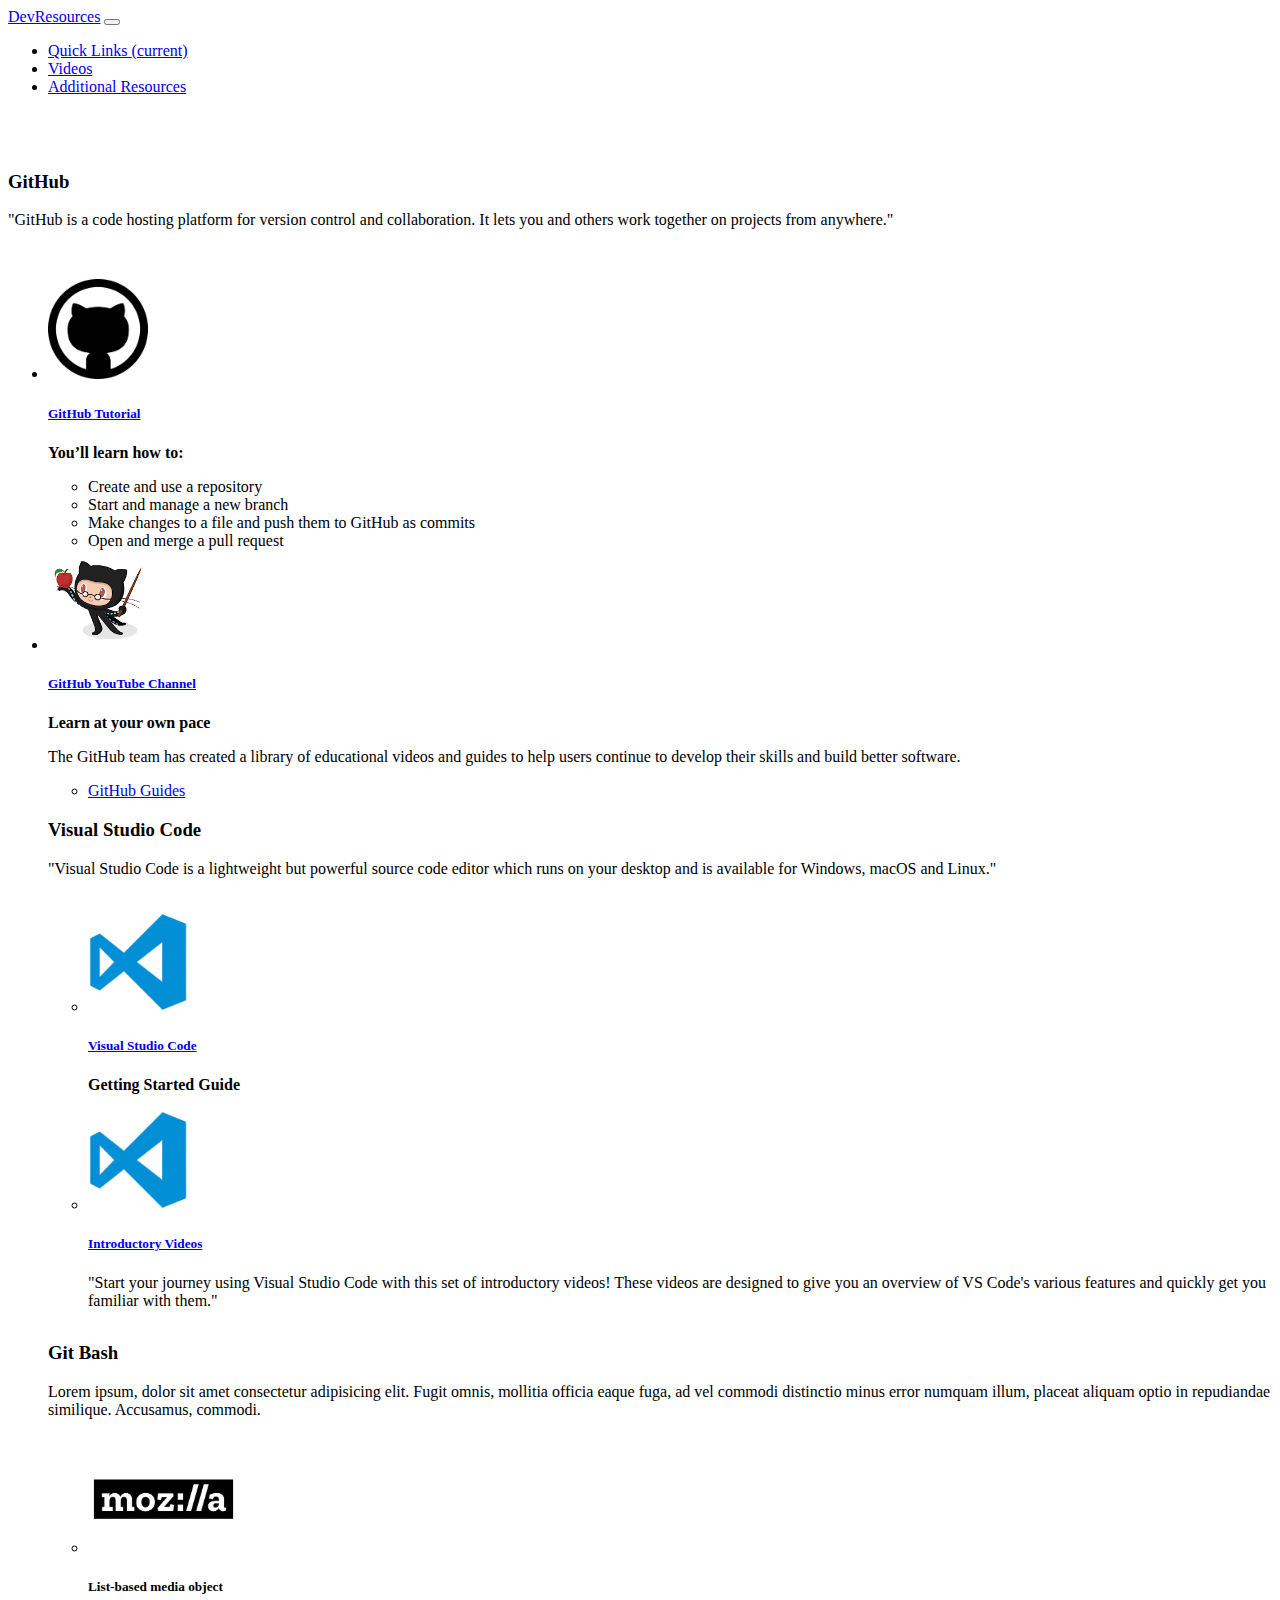
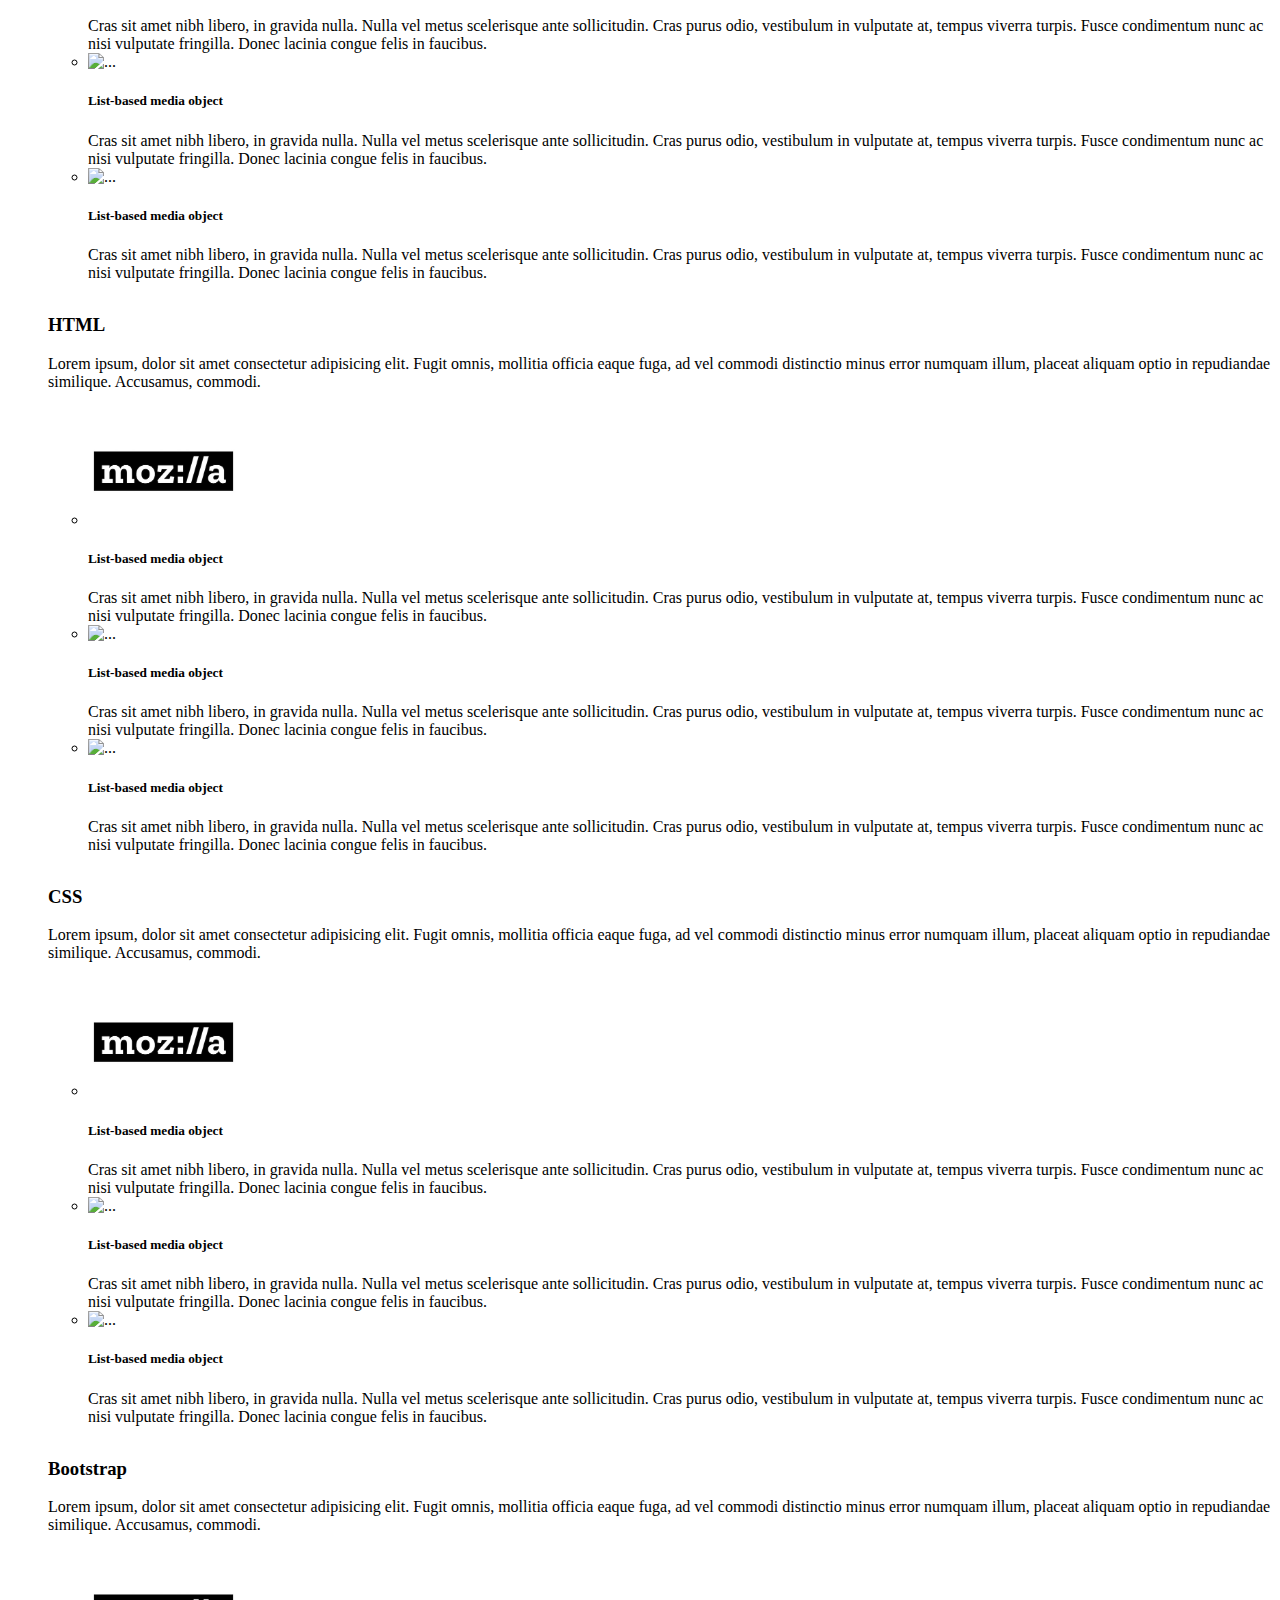
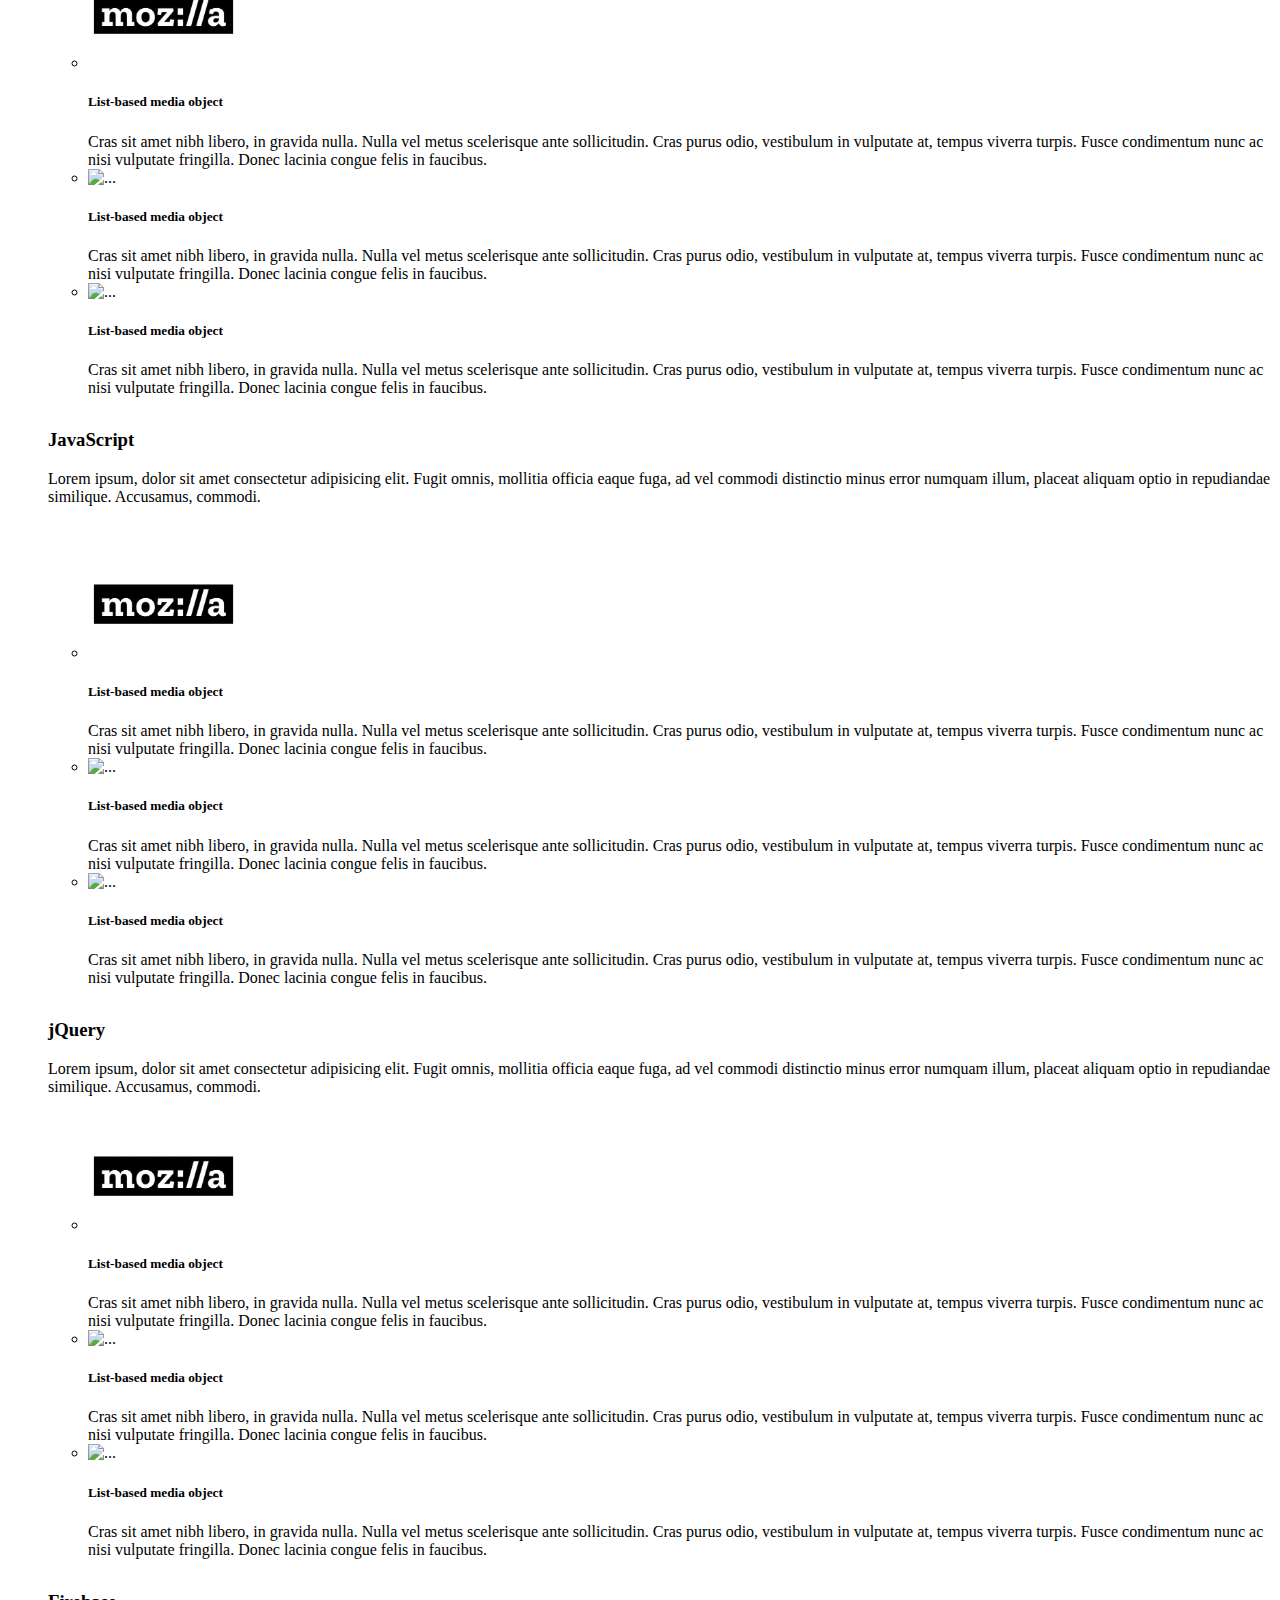
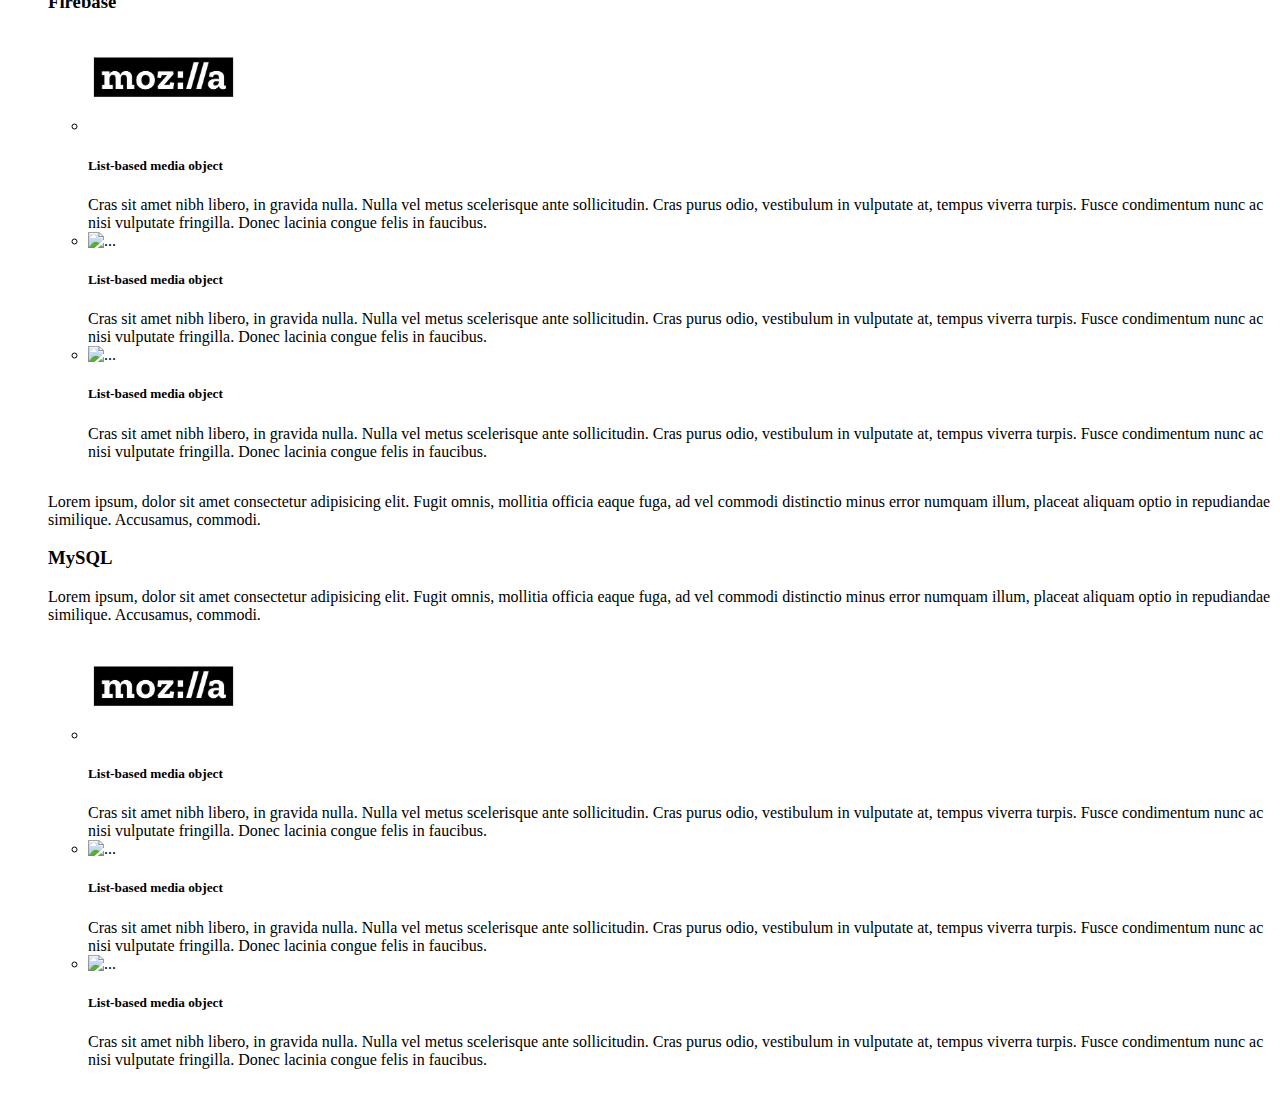
==== commit 6e24f7a2: "adding links to additional resources page" ====
--- a/Additional.html
+++ b/Additional.html
@@ -73,24 +73,17 @@
             <li class="media">
               <img src="Assets/Imgs/VisualStudio.png" class="mr-3" alt="...">
               <div class="media-body">
-                <h5 class="mt-0 mb-1"><a href="https://code.visualstudio.com/docs">Visual Studio Code</a></h5>
-                Cras sit amet nibh libero, in gravida nulla. Nulla vel metus scelerisque ante sollicitudin. Cras purus odio, vestibulum in vulputate at, tempus viverra turpis. Fusce condimentum nunc ac nisi vulputate fringilla. Donec lacinia congue felis in faucibus.
-              </div>
-            </li>
-            <li class="media my-4">
-              <img src="Assets/Imgs/w3.png" class="mr-3" alt="...">
-              <div class="media-body">
-                <h5 class="mt-0 mb-1">List-based media object</h5>
-                Cras sit amet nibh libero, in gravida nulla. Nulla vel metus scelerisque ante sollicitudin. Cras purus odio, vestibulum in vulputate at, tempus viverra turpis. Fusce condimentum nunc ac nisi vulputate fringilla. Donec lacinia congue felis in faucibus.
-              </div>
-            </li>
-            <li class="media">
-              <img src="..." class="mr-3" alt="...">
-              <div class="media-body">
-                <h5 class="mt-0 mb-1">List-based media object</h5>
-                Cras sit amet nibh libero, in gravida nulla. Nulla vel metus scelerisque ante sollicitudin. Cras purus odio, vestibulum in vulputate at, tempus viverra turpis. Fusce condimentum nunc ac nisi vulputate fringilla. Donec lacinia congue felis in faucibus.
-              </div>
-            </li>
+                <h5 class="mt-0 mb-1"><a href="https://code.visualstudio.com/docs" target="_blank">Visual Studio Code</a></h5>
+                <p><b>Getting Started Guide</b></p>
+              </div>
+            </li>
+            <li class="media my-4">
+              <img src="Assets/Imgs/VisualStudio.png" class="mr-3" alt="...">
+              <div class="media-body">
+                <h5 class="mt-0 mb-1"><a href="https://code.visualstudio.com/docs/getstarted/introvideos" target="_blank" >Introductory Videos</a></h5>
+                "Start your journey using Visual Studio Code with this set of introductory videos! These videos are designed to give you an overview of VS Code's various features and quickly get you familiar with them."
+              </div>
+            </li
           </ul>
         </div>
           <h3>Git Bash</h3>
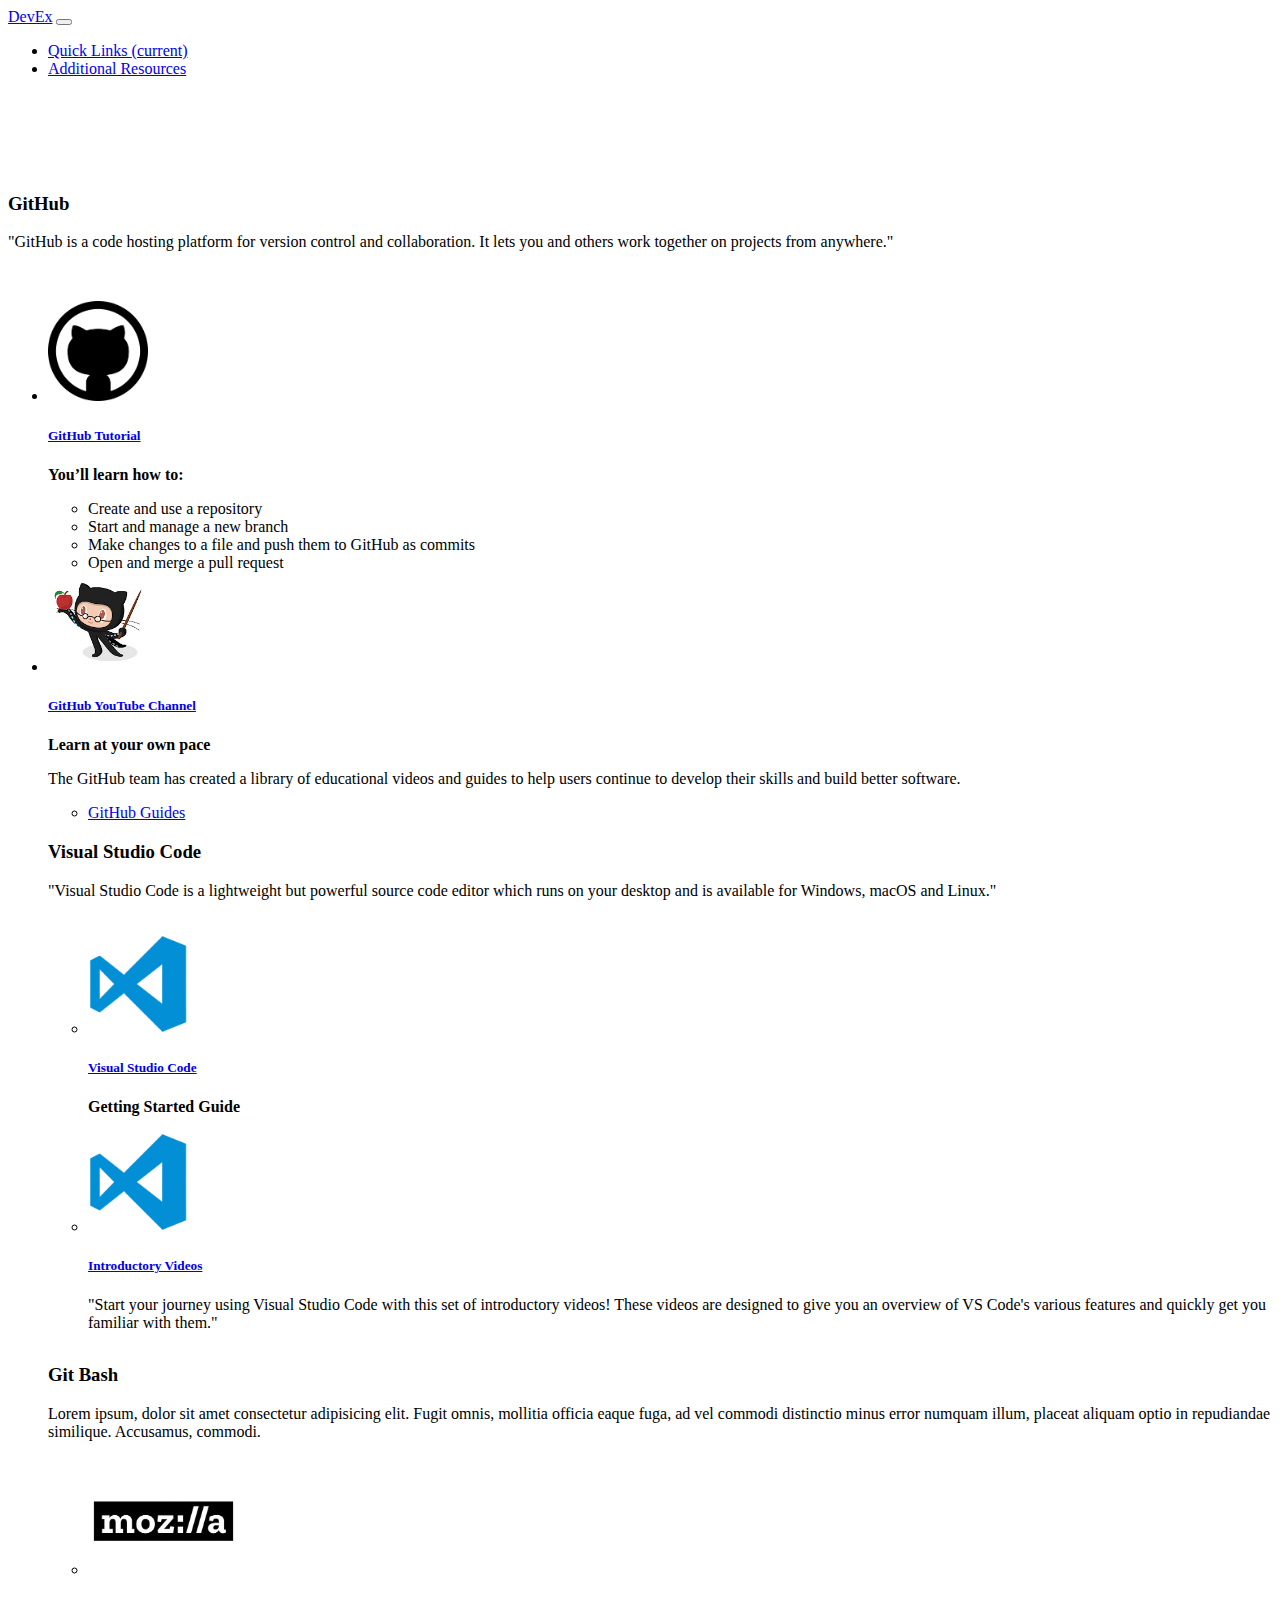
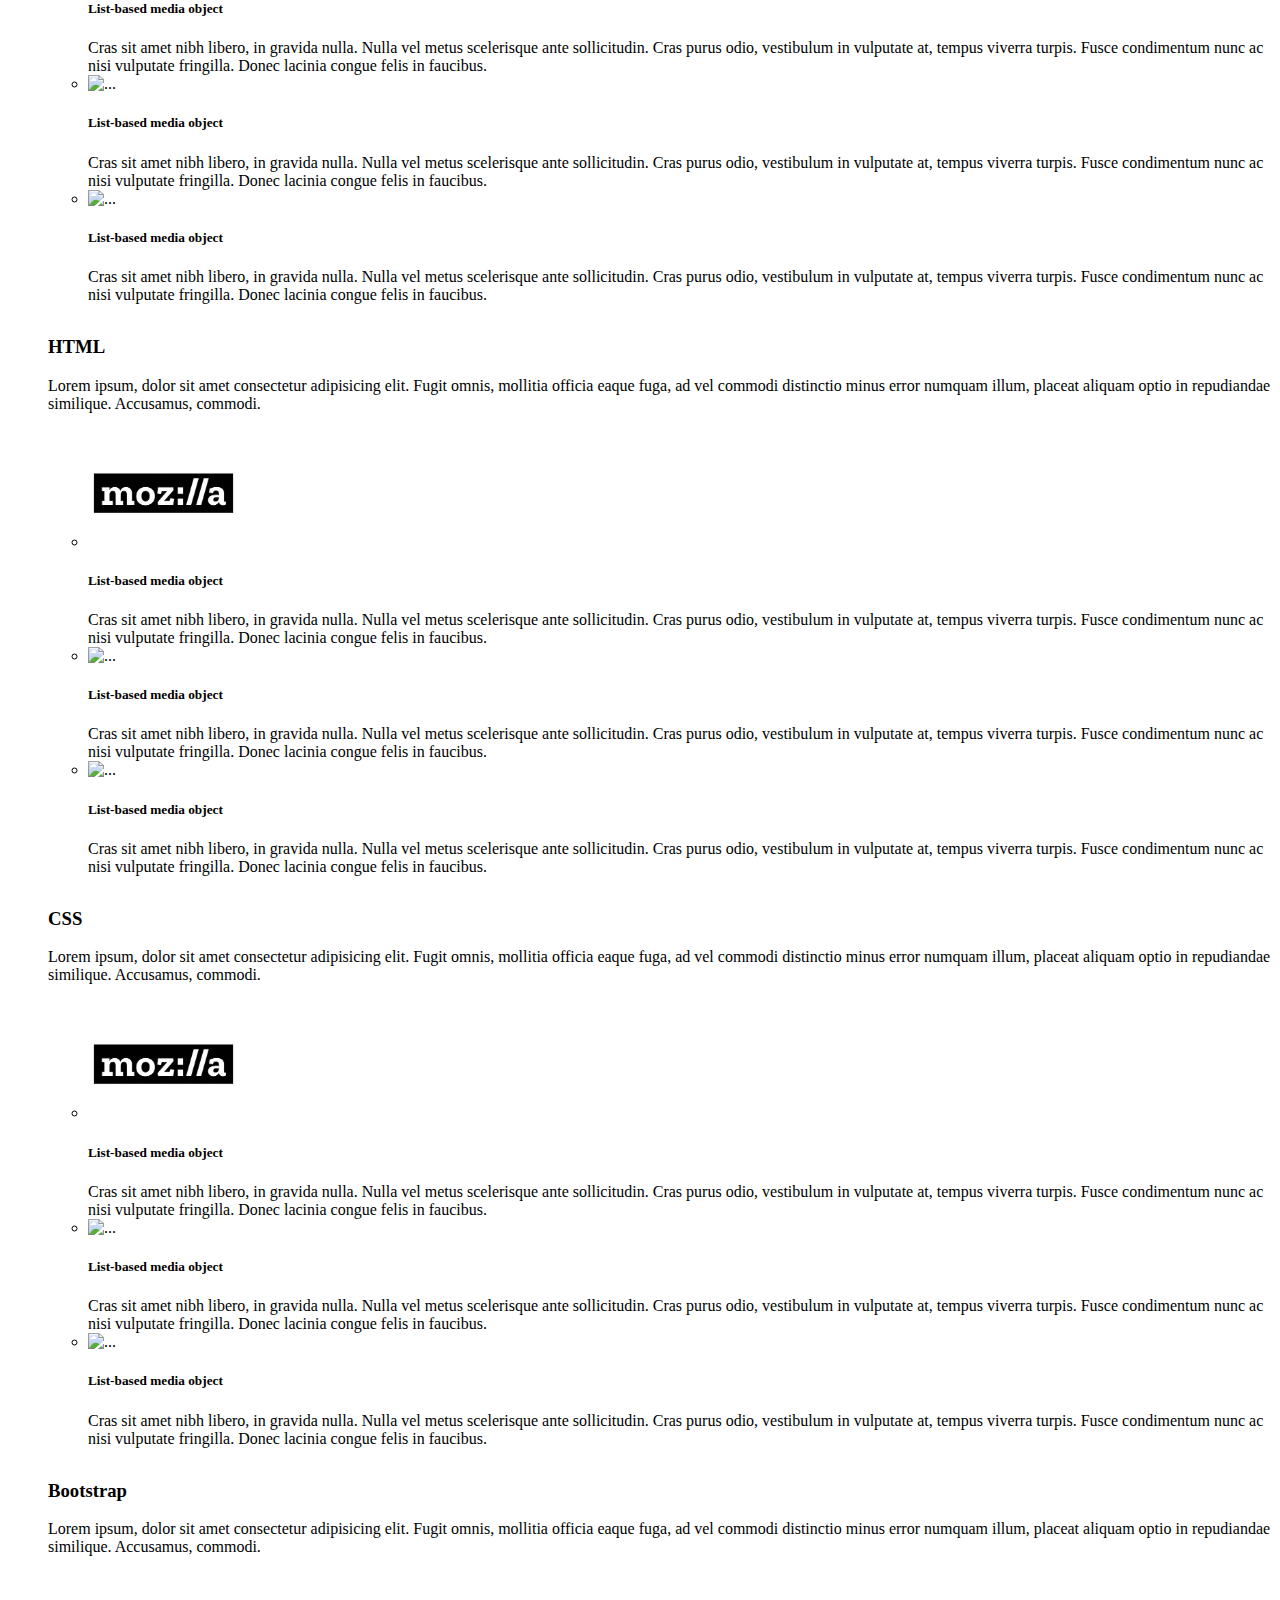
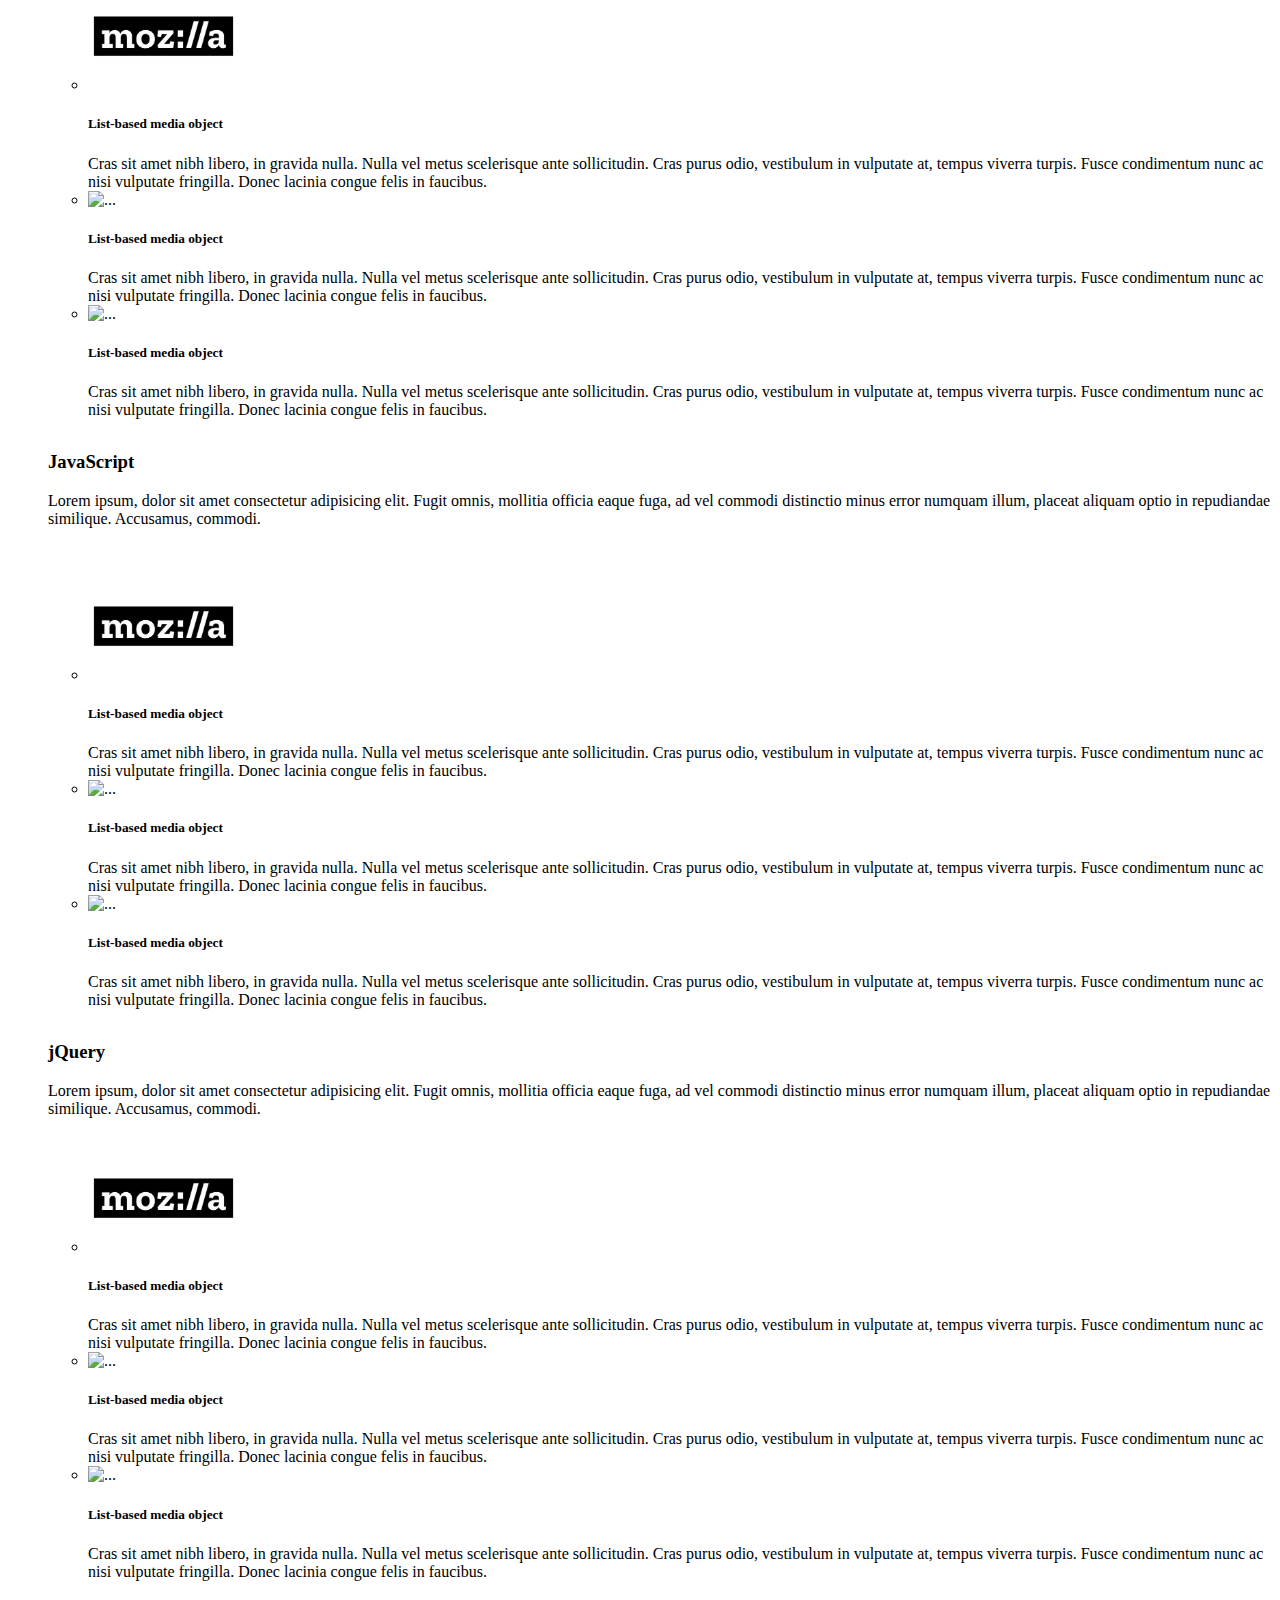
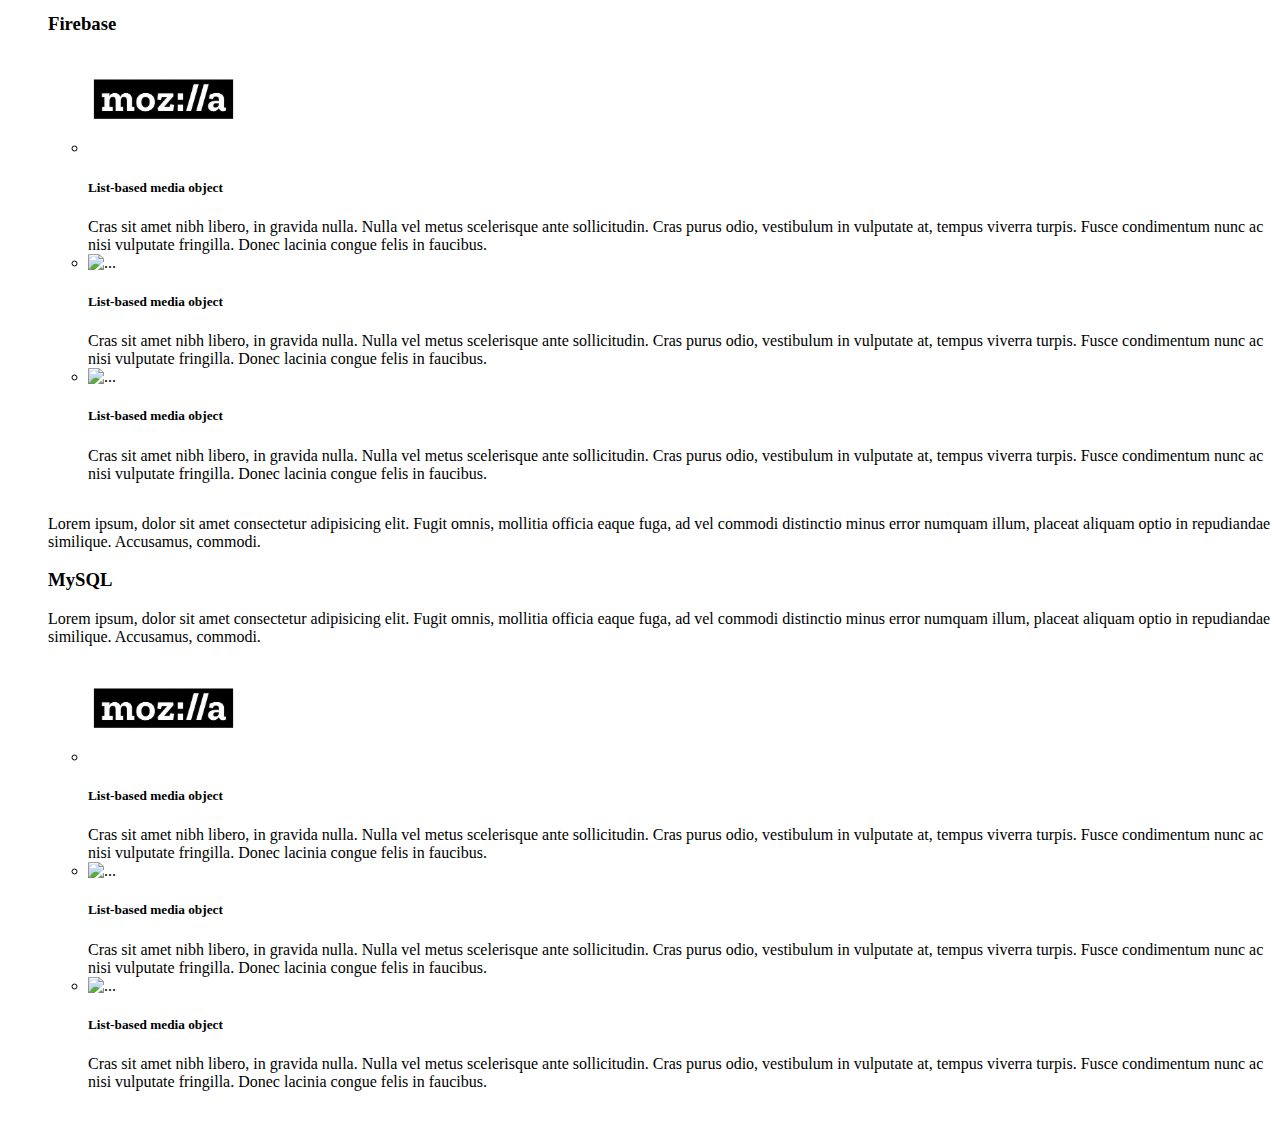
==== commit f49d9230: "adding links to additional resources page" ====
--- a/Additional.html
+++ b/Additional.html
@@ -10,8 +10,8 @@
 </head>
 <body>
     <!--Navbar-->
-    <nav class="navbar navbar-expand-lg navbar-dark bg-primary">
-        <a class="navbar-brand" href="#">DevResources</a>
+    <nav class="navbar fixed-top navbar-expand-lg navbar-dark bg-primary shadow p-2 mb-5"">
+        <a class="navbar-brand" href="#">DevEx</a>
         <button class="navbar-toggler" type="button" data-toggle="collapse" data-target="#navbarNav" aria-controls="navbarNav" aria-expanded="false" aria-label="Toggle navigation">
           <span class="navbar-toggler-icon"></span>
         </button>
@@ -20,9 +20,9 @@
             <li class="nav-item active">
               <a class="nav-link" href="index.html">Quick Links <span class="sr-only">(current)</span></a>
             </li>
-            <li class="nav-item">
+            <!--<li class="nav-item">
               <a class="nav-link" href="Videos.html">Videos</a>
-            </li>
+            </li>-->
             <li class="nav-item">
               <a class="nav-link" href="Additional.html">Additional Resources</a>
             </li>
@@ -30,6 +30,7 @@
         </div>
       </nav>
 
+      <div class="divider"></div>
       <div class="divider"></div>
 
       <div class="container">
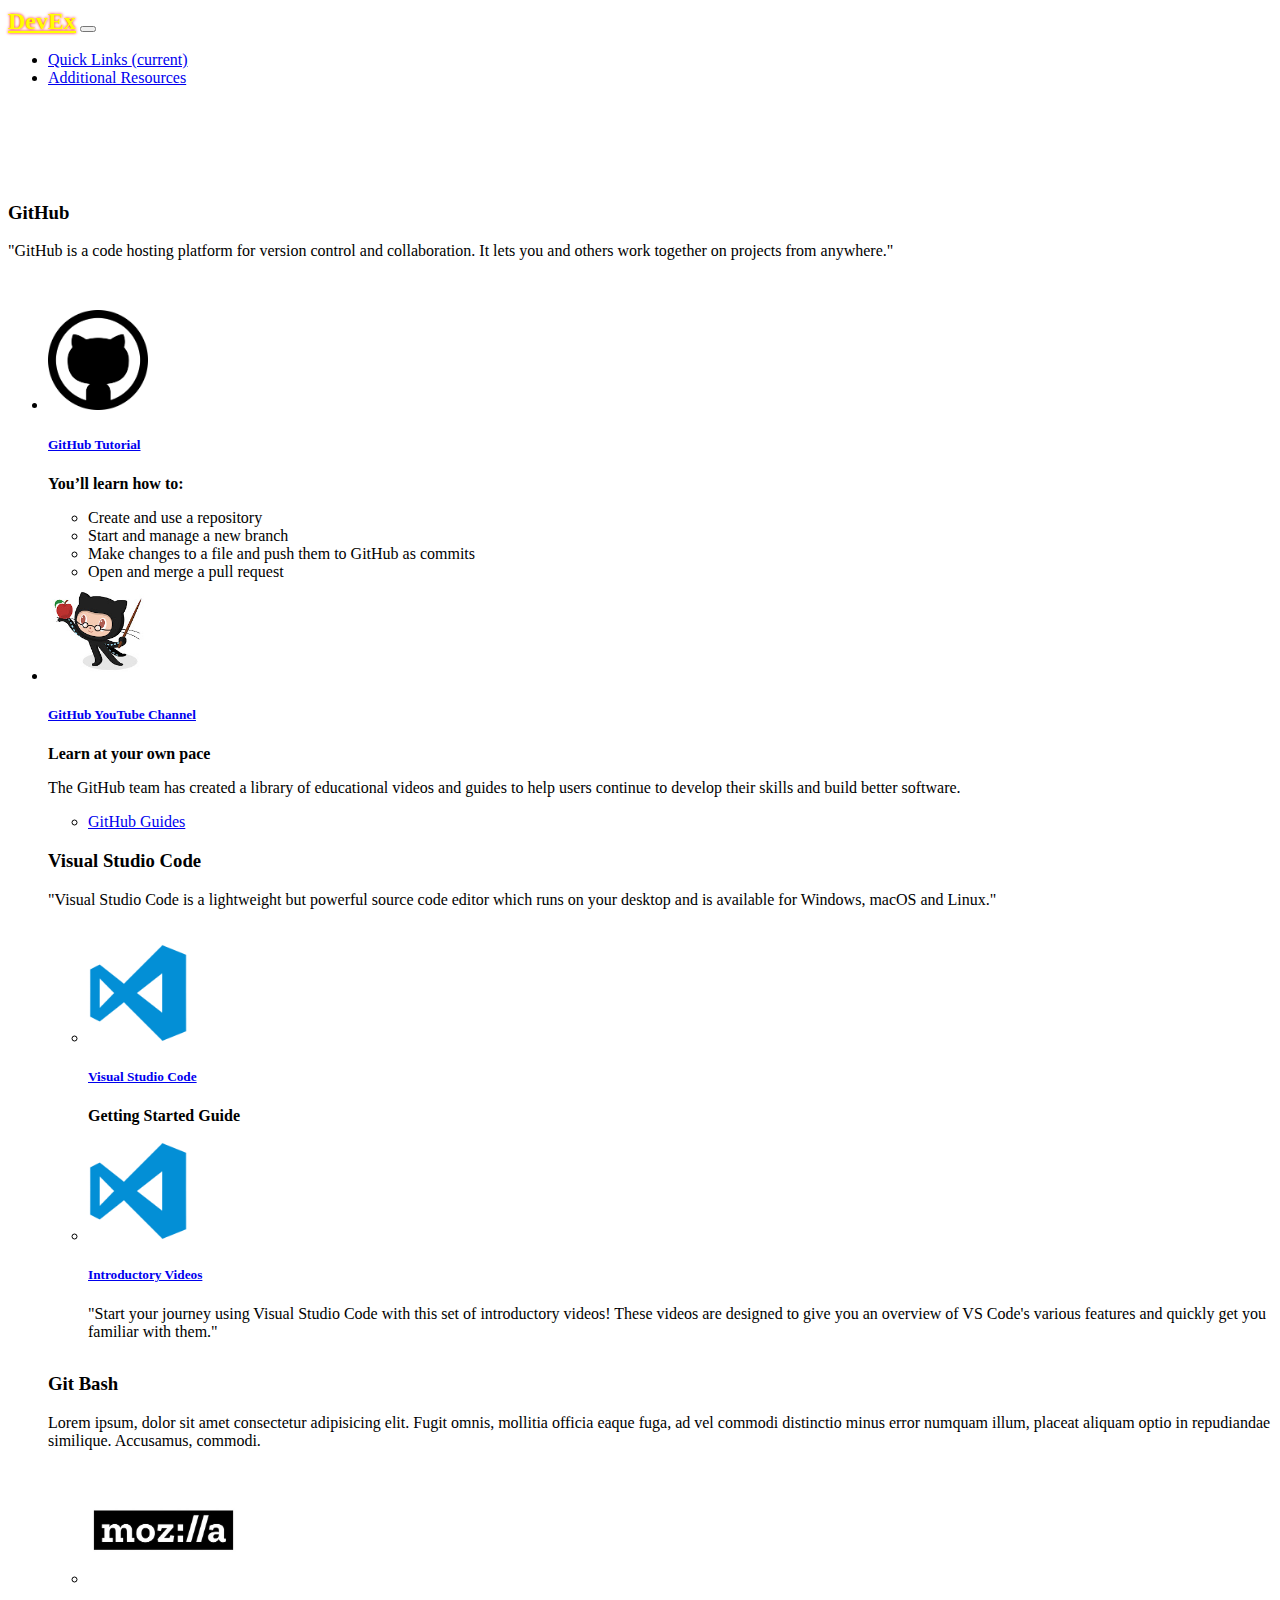
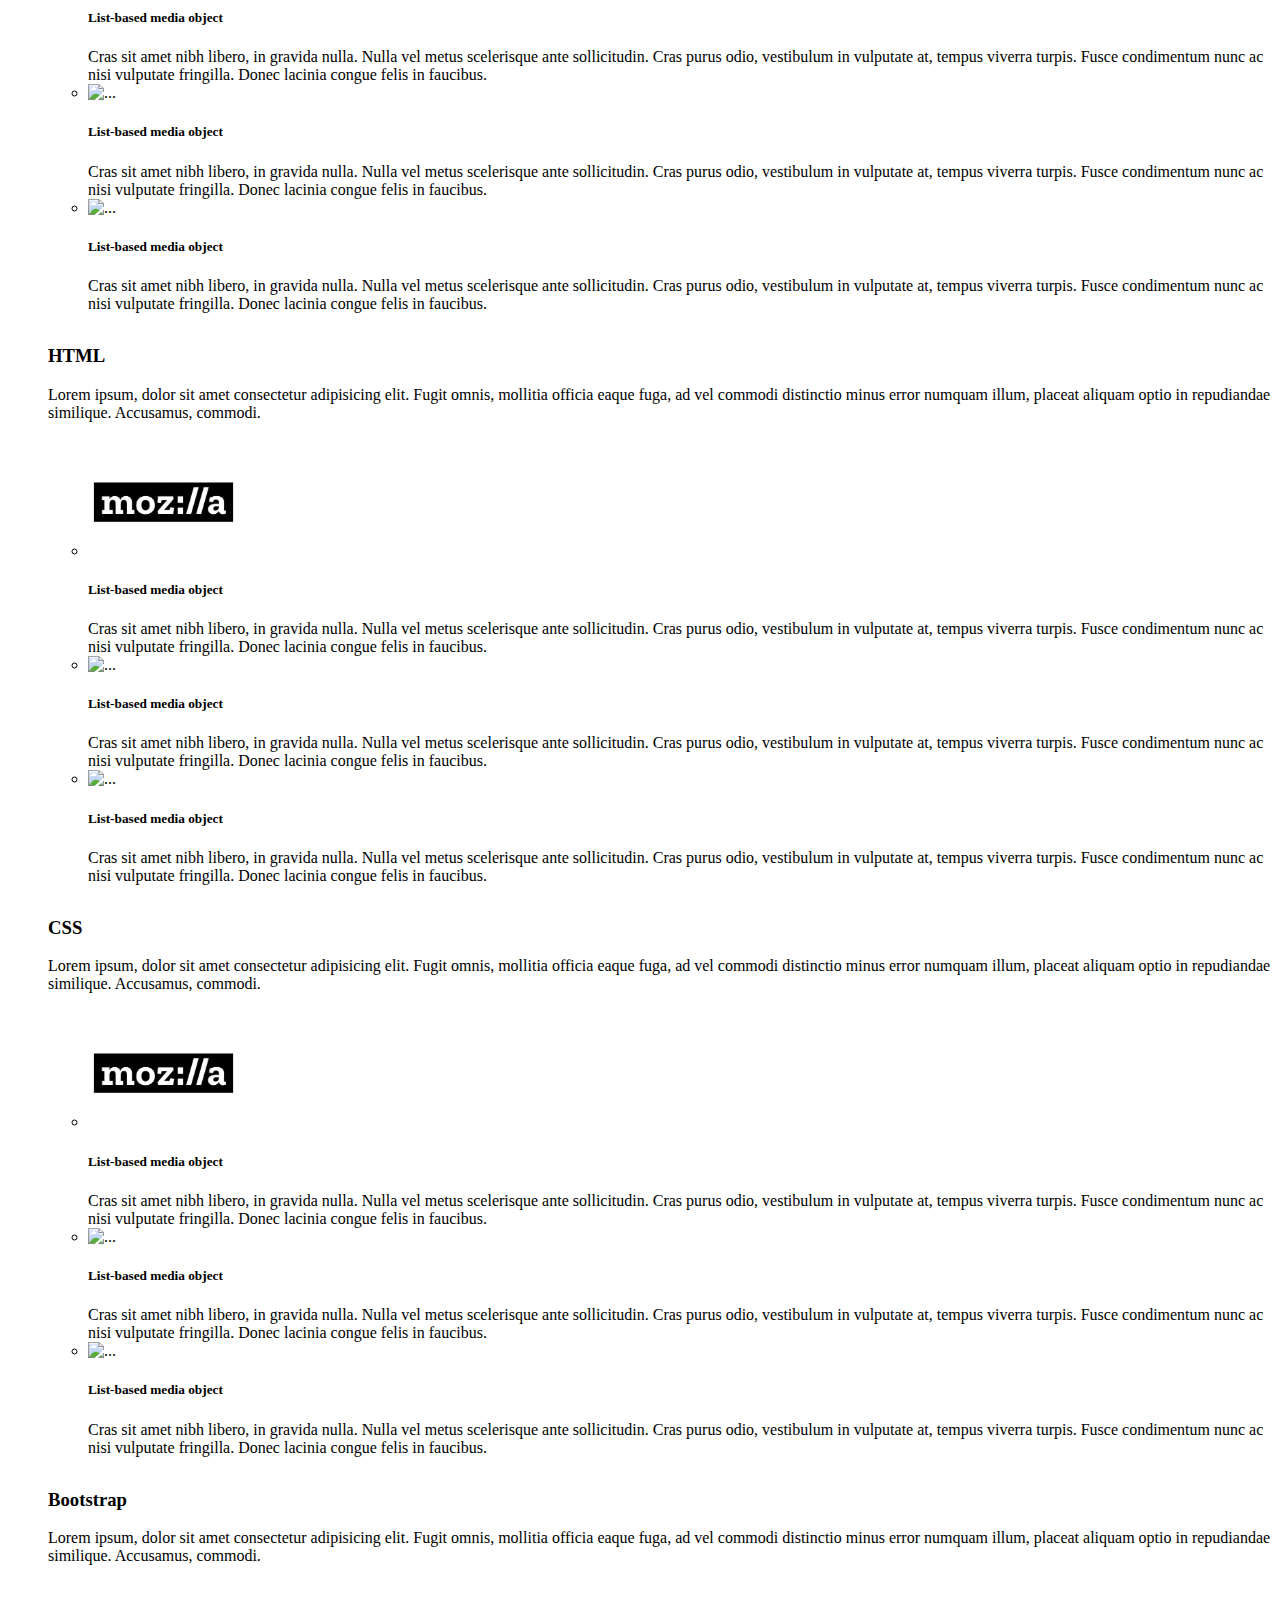
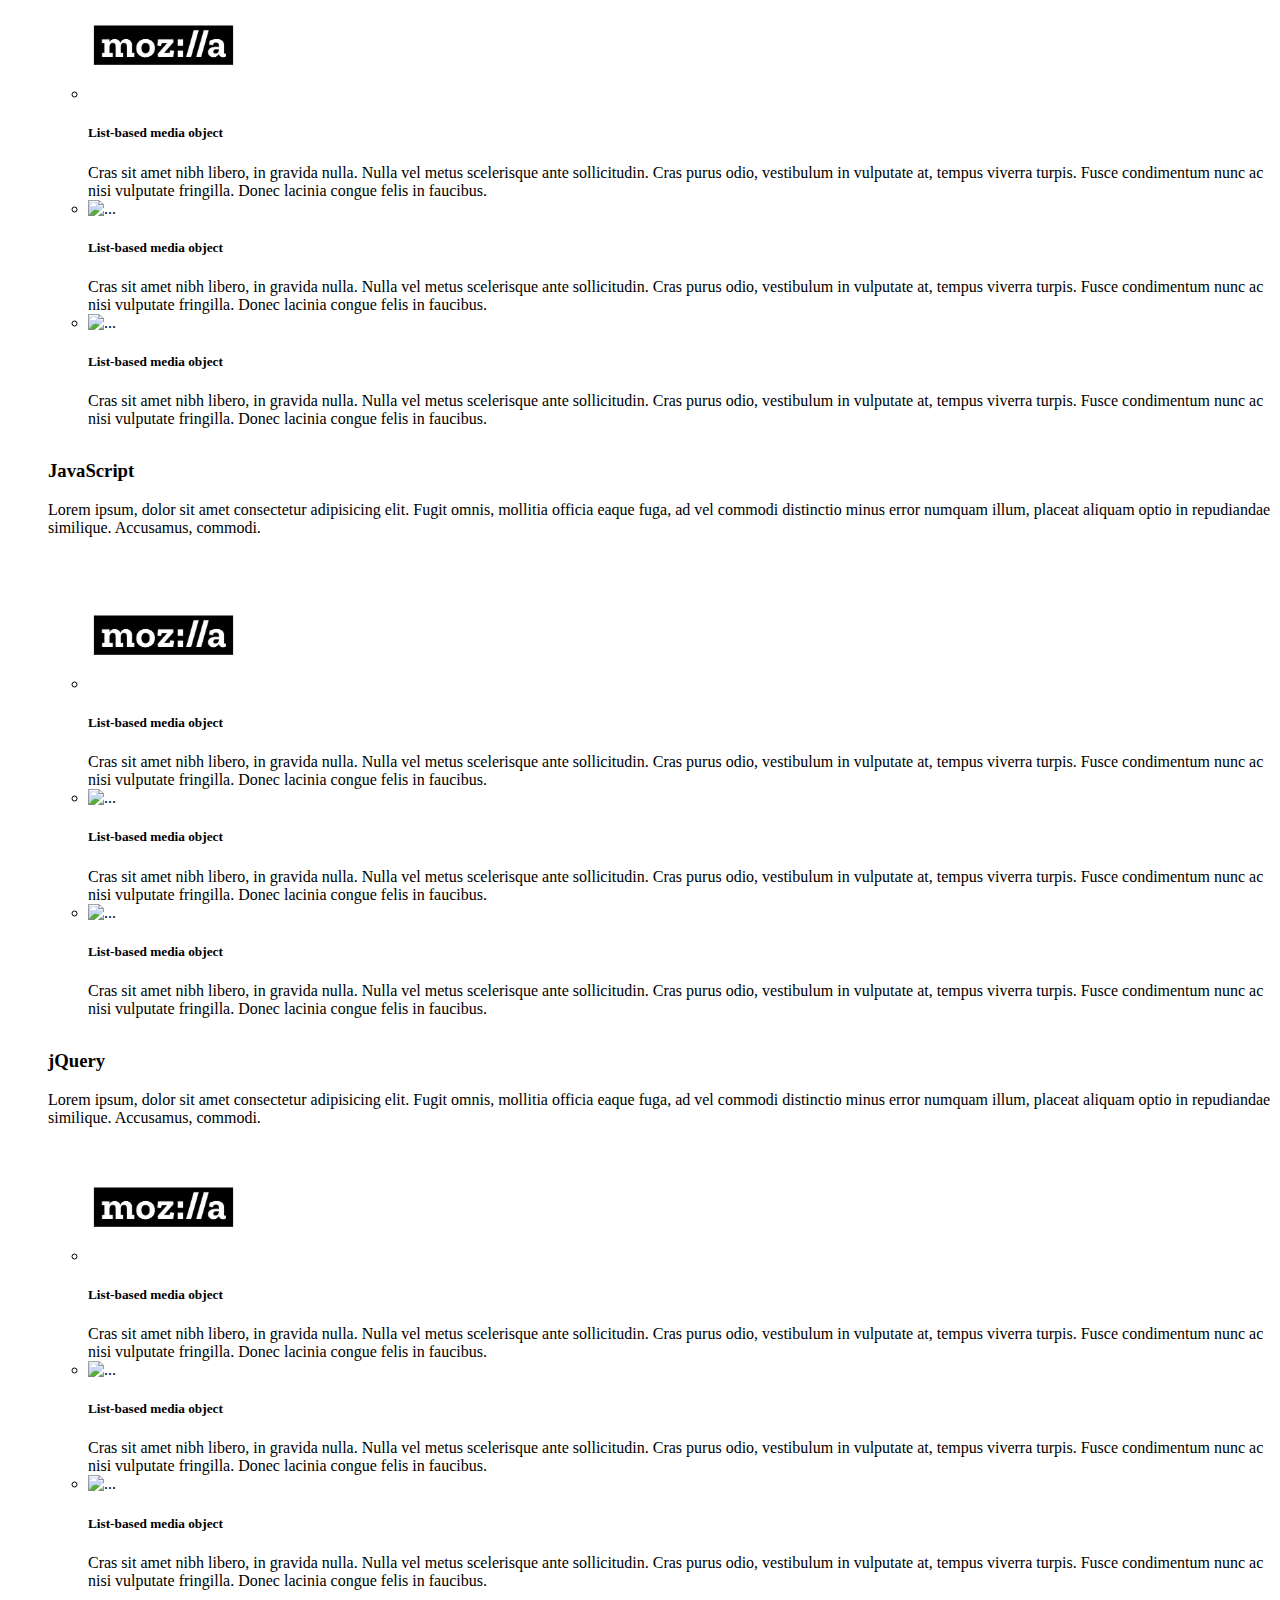
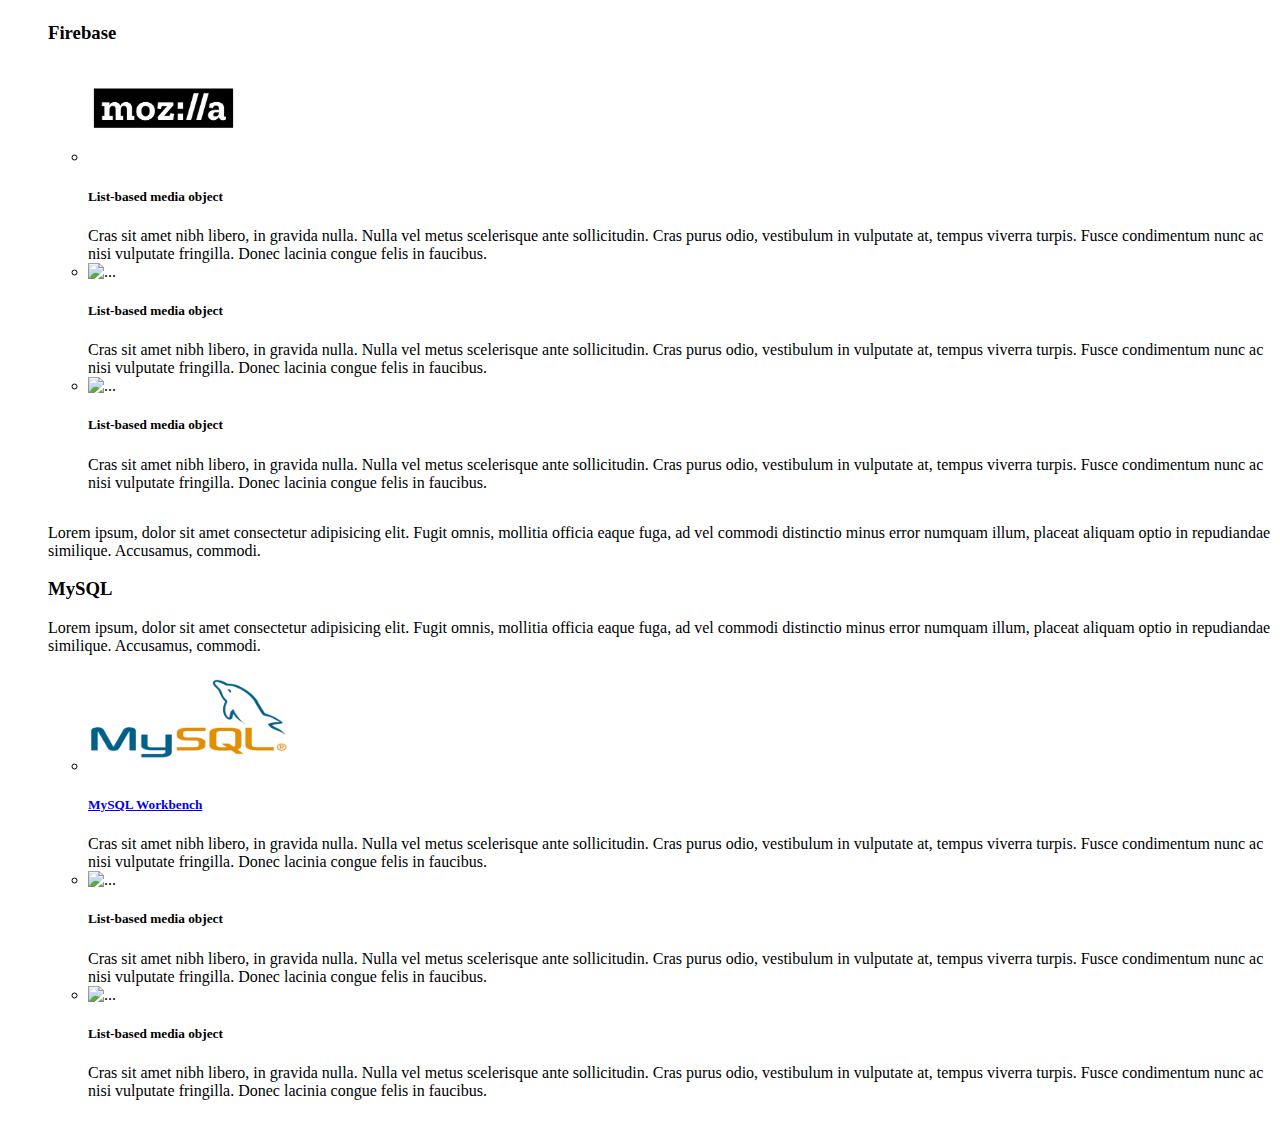
==== commit a04130b5: "adding links to additional resources page" ====
--- a/Additional.html
+++ b/Additional.html
@@ -11,7 +11,7 @@
 <body>
     <!--Navbar-->
     <nav class="navbar fixed-top navbar-expand-lg navbar-dark bg-primary shadow p-2 mb-5"">
-        <a class="navbar-brand" href="#">DevEx</a>
+        <a id="navtitle" class="navbar-brand" href="#"><b>DevEx</b></a>
         <button class="navbar-toggler" type="button" data-toggle="collapse" data-target="#navbarNav" aria-controls="navbarNav" aria-expanded="false" aria-label="Toggle navigation">
           <span class="navbar-toggler-icon"></span>
         </button>
@@ -295,9 +295,9 @@
       <div class="container">
         <ul class="list-unstyled">
           <li class="media">
-            <img src="Assets/Imgs/mozilla_logo.jpg" class="mr-3" alt="...">
+            <img src="Assets/Imgs/MySQL.png" class="mr-3" alt="...">
             <div class="media-body">
-              <h5 class="mt-0 mb-1">List-based media object</h5>
+              <h5 class="mt-0 mb-1"><a href="https://www.mysql.com/products/workbench/" target="_blank">MySQL Workbench</a></h5>
               Cras sit amet nibh libero, in gravida nulla. Nulla vel metus scelerisque ante sollicitudin. Cras purus odio, vestibulum in vulputate at, tempus viverra turpis. Fusce condimentum nunc ac nisi vulputate fringilla. Donec lacinia congue felis in faucibus.
             </div>
           </li>
--- a/Assets/Style.css
+++ b/Assets/Style.css
@@ -1,5 +1,11 @@
 .divider {
     padding-top: 40px;
+}
+
+#navtitle {
+  color: yellow;
+  font-size: x-large; 
+  text-shadow: 0 0 3px #FF0000
 }
 
 /*Hovering cards*/
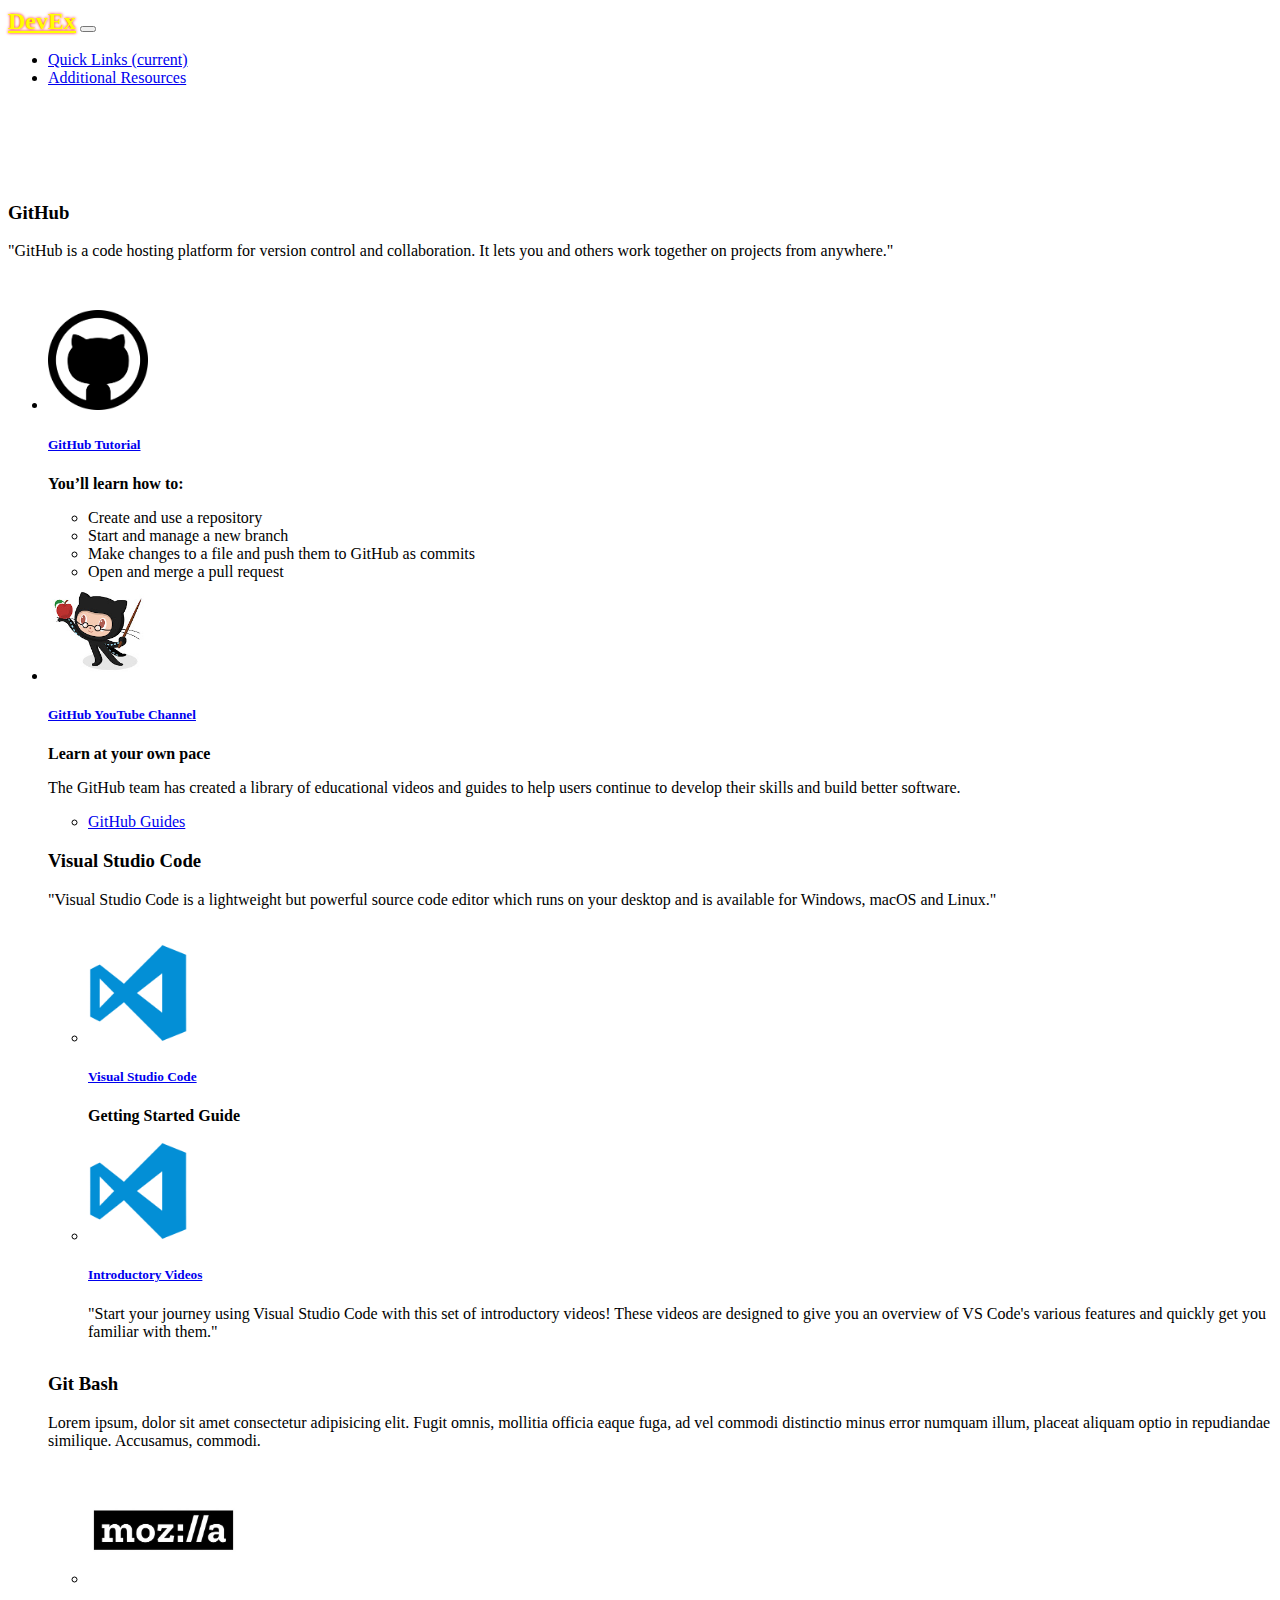
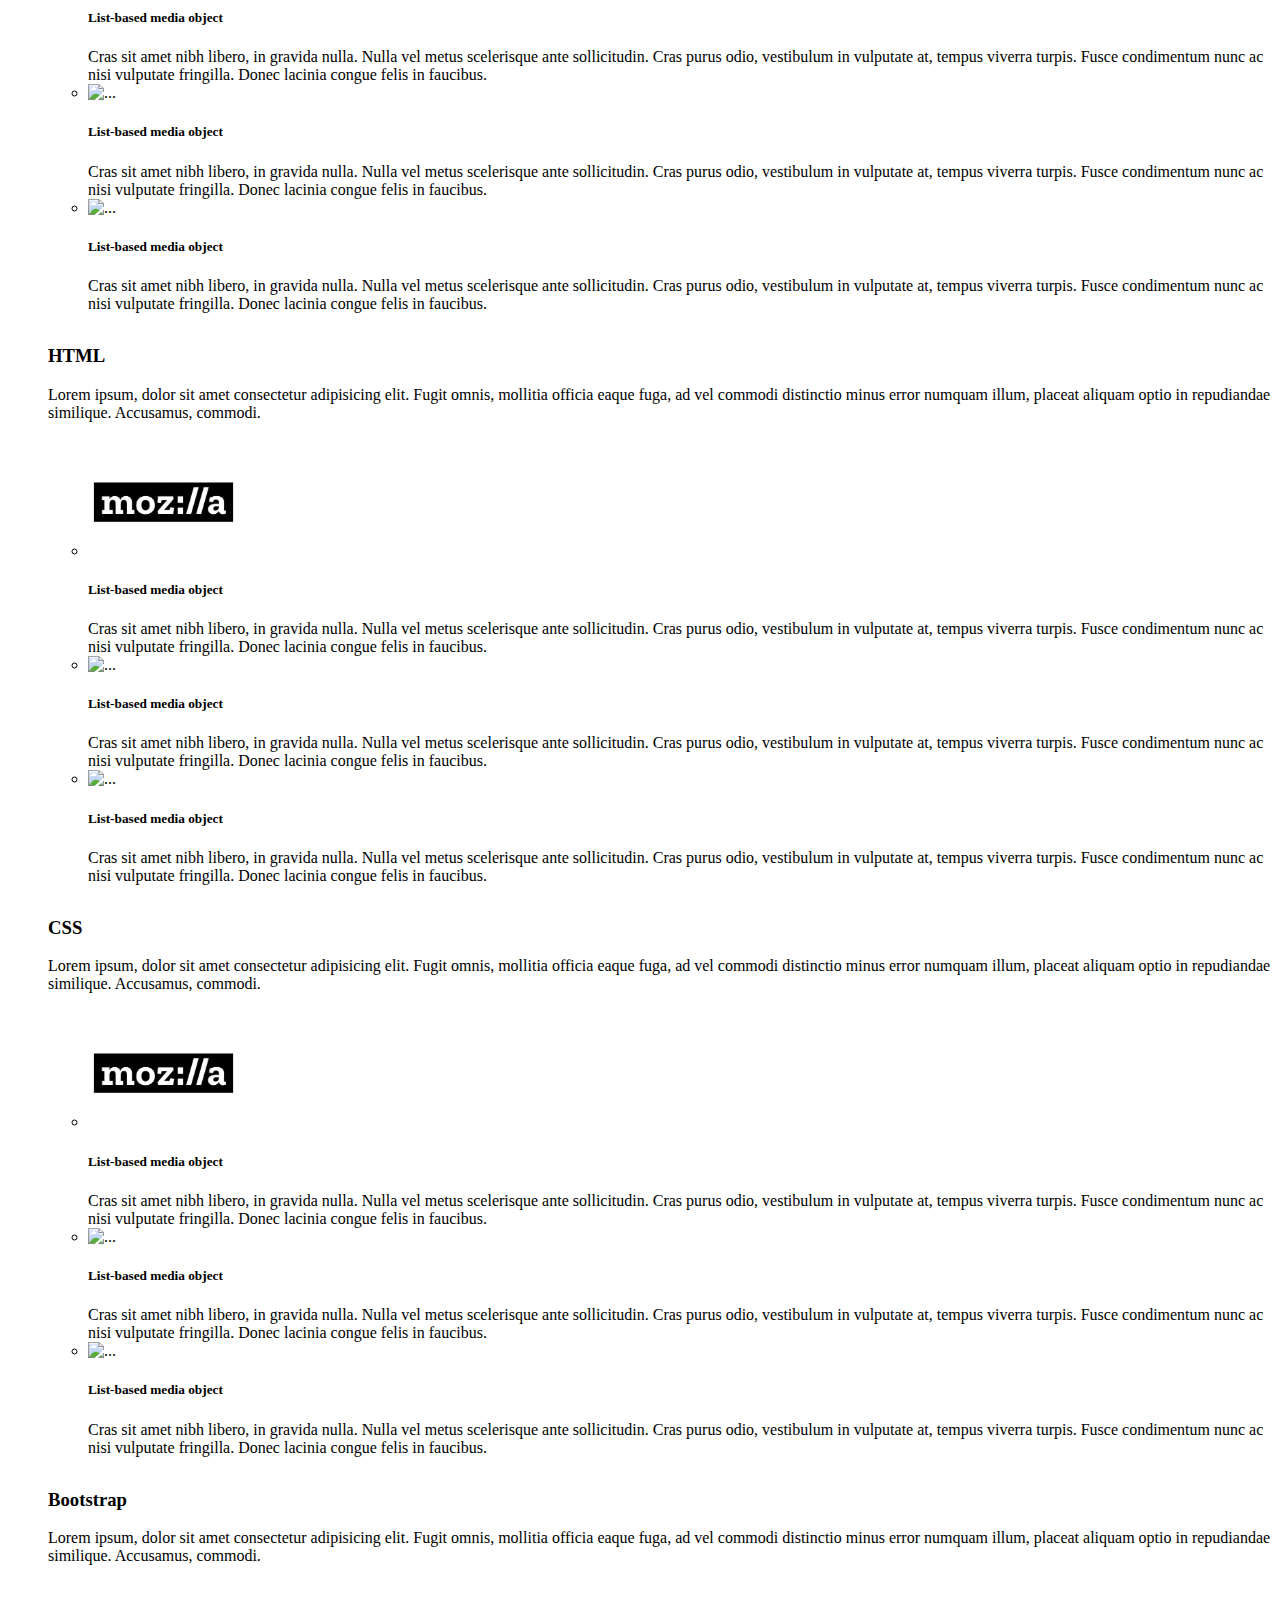
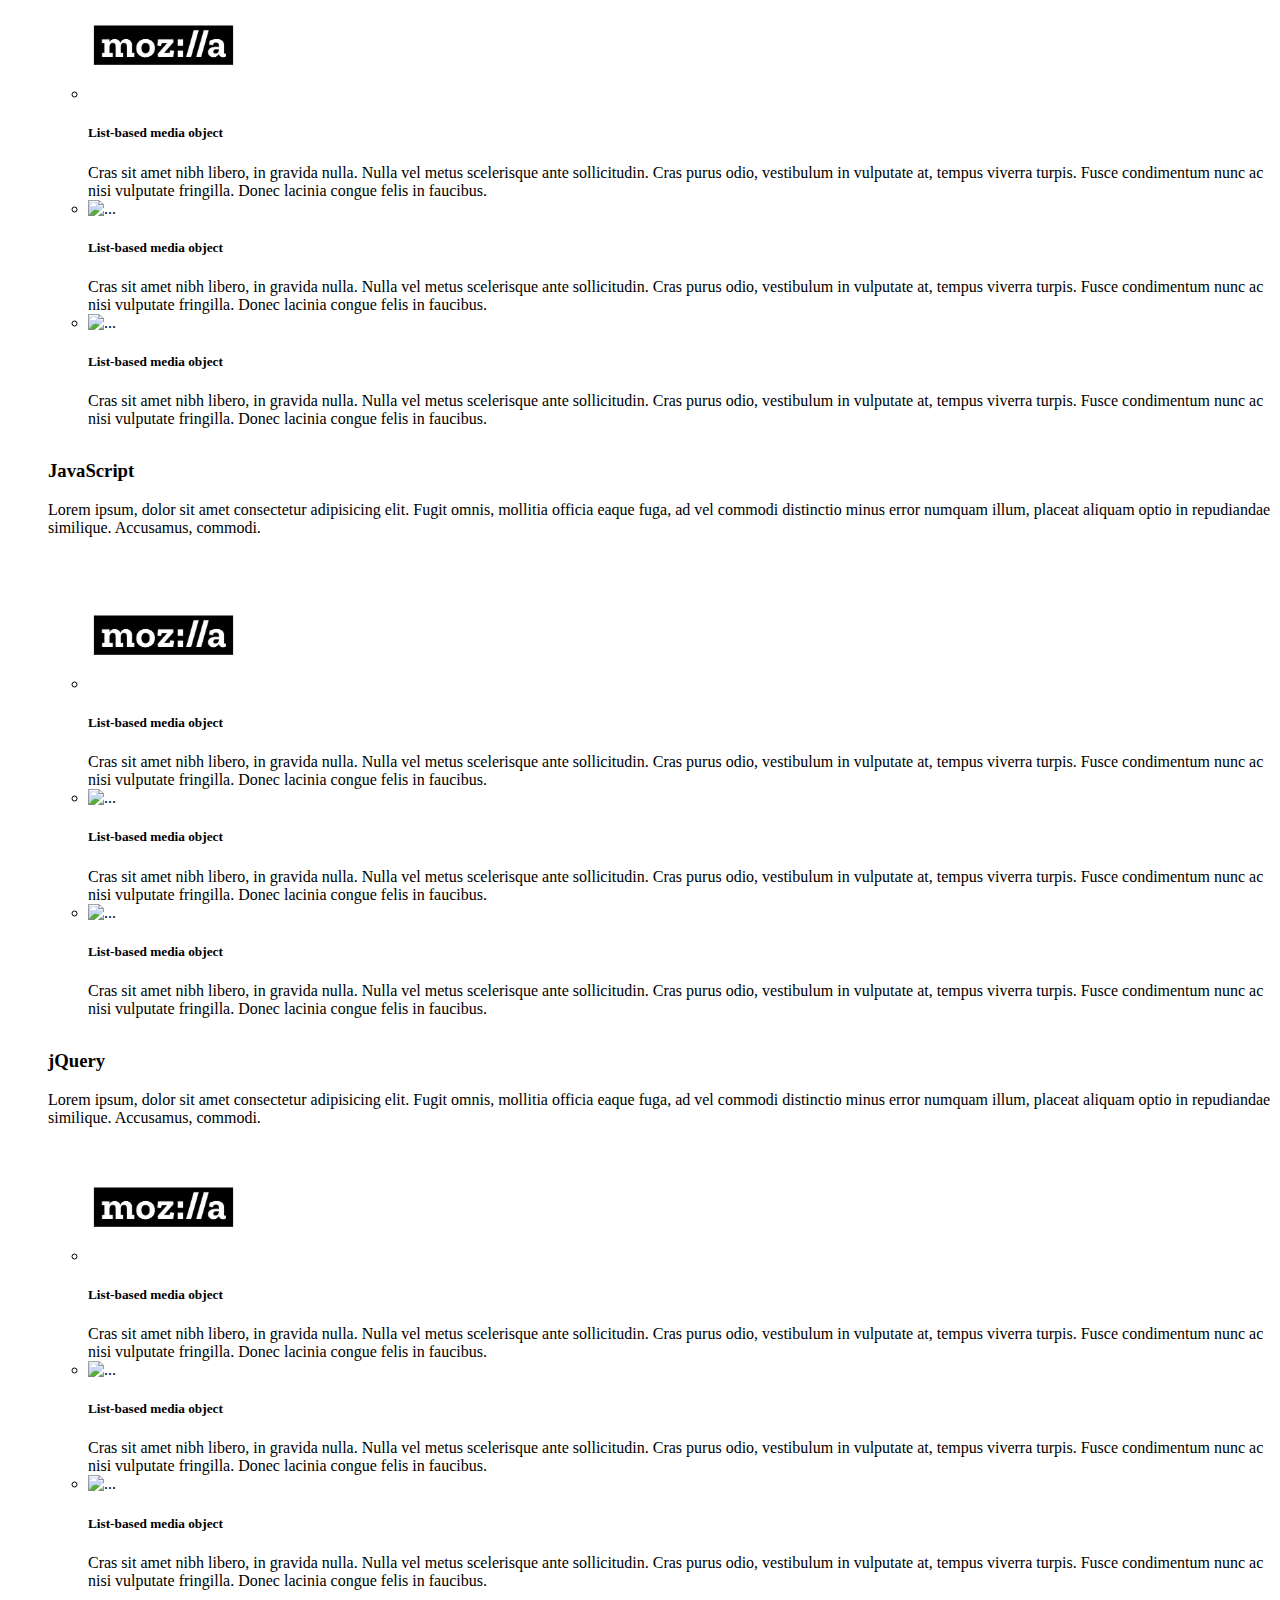
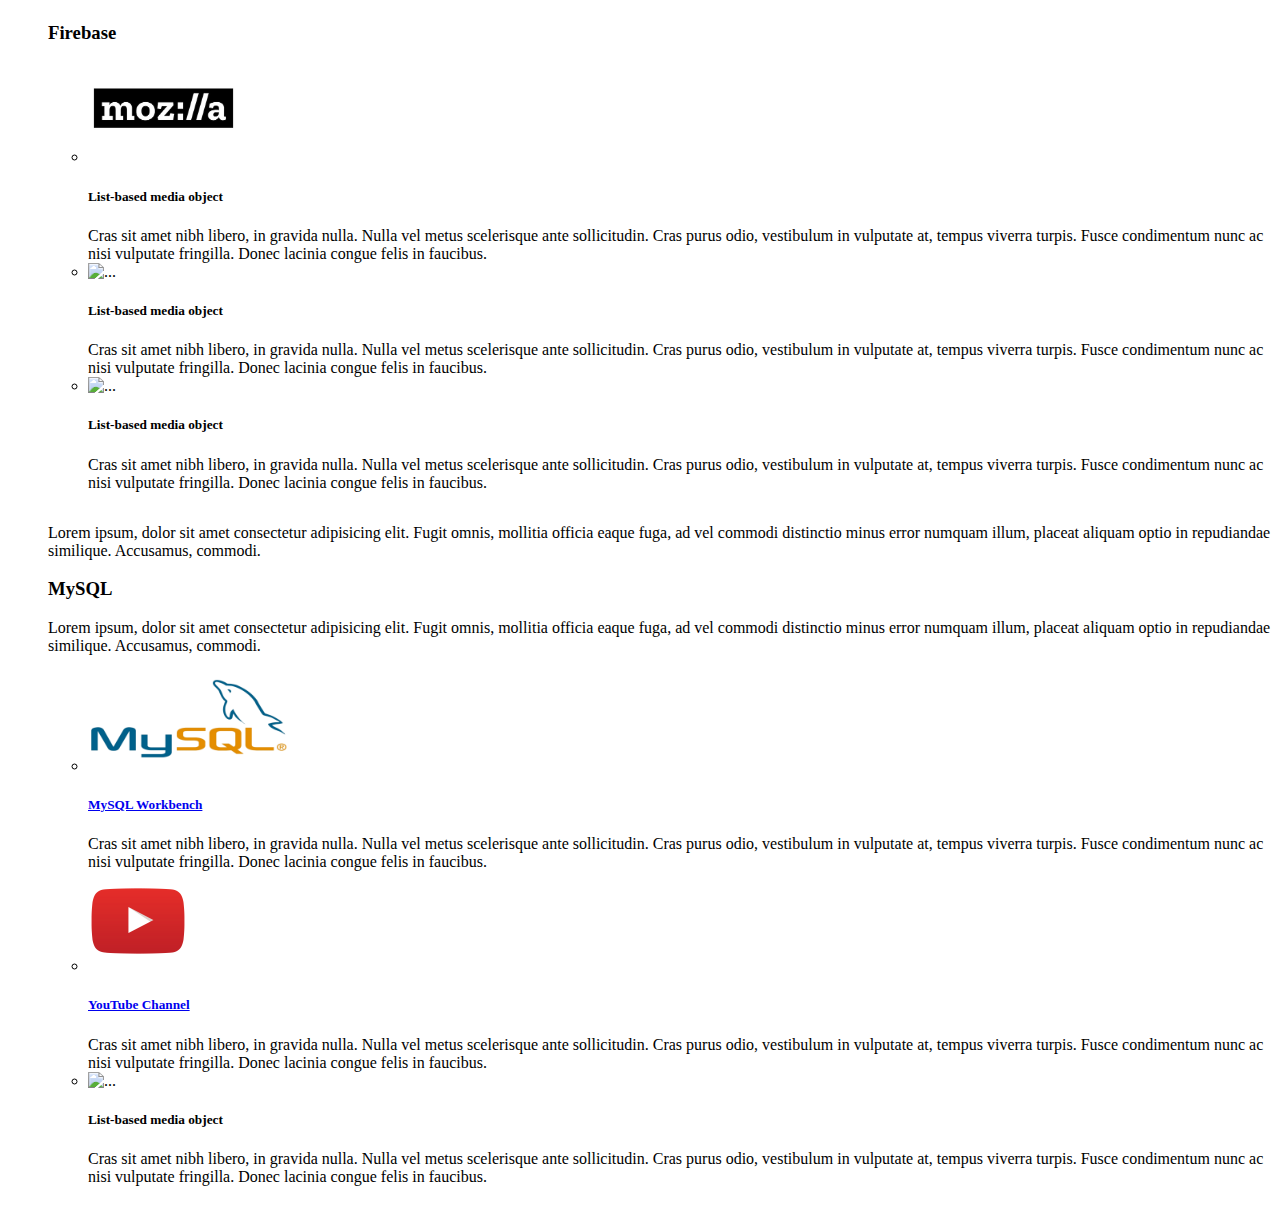
==== commit adc3abfd: "adding links to additional resources page" ====
--- a/Additional.html
+++ b/Additional.html
@@ -302,9 +302,9 @@
             </div>
           </li>
           <li class="media my-4">
-            <img src="..." class="mr-3" alt="...">
+            <img src="Assets/Imgs/YouTube.png" class="mr-3" alt="...">
             <div class="media-body">
-              <h5 class="mt-0 mb-1">List-based media object</h5>
+              <h5 class="mt-0 mb-1"><a href="https://www.youtube.com/watch?v=7S_tz1z_5bA&t=8s" target="_blank">YouTube Channel</a></h5>
               Cras sit amet nibh libero, in gravida nulla. Nulla vel metus scelerisque ante sollicitudin. Cras purus odio, vestibulum in vulputate at, tempus viverra turpis. Fusce condimentum nunc ac nisi vulputate fringilla. Donec lacinia congue felis in faucibus.
             </div>
           </li>
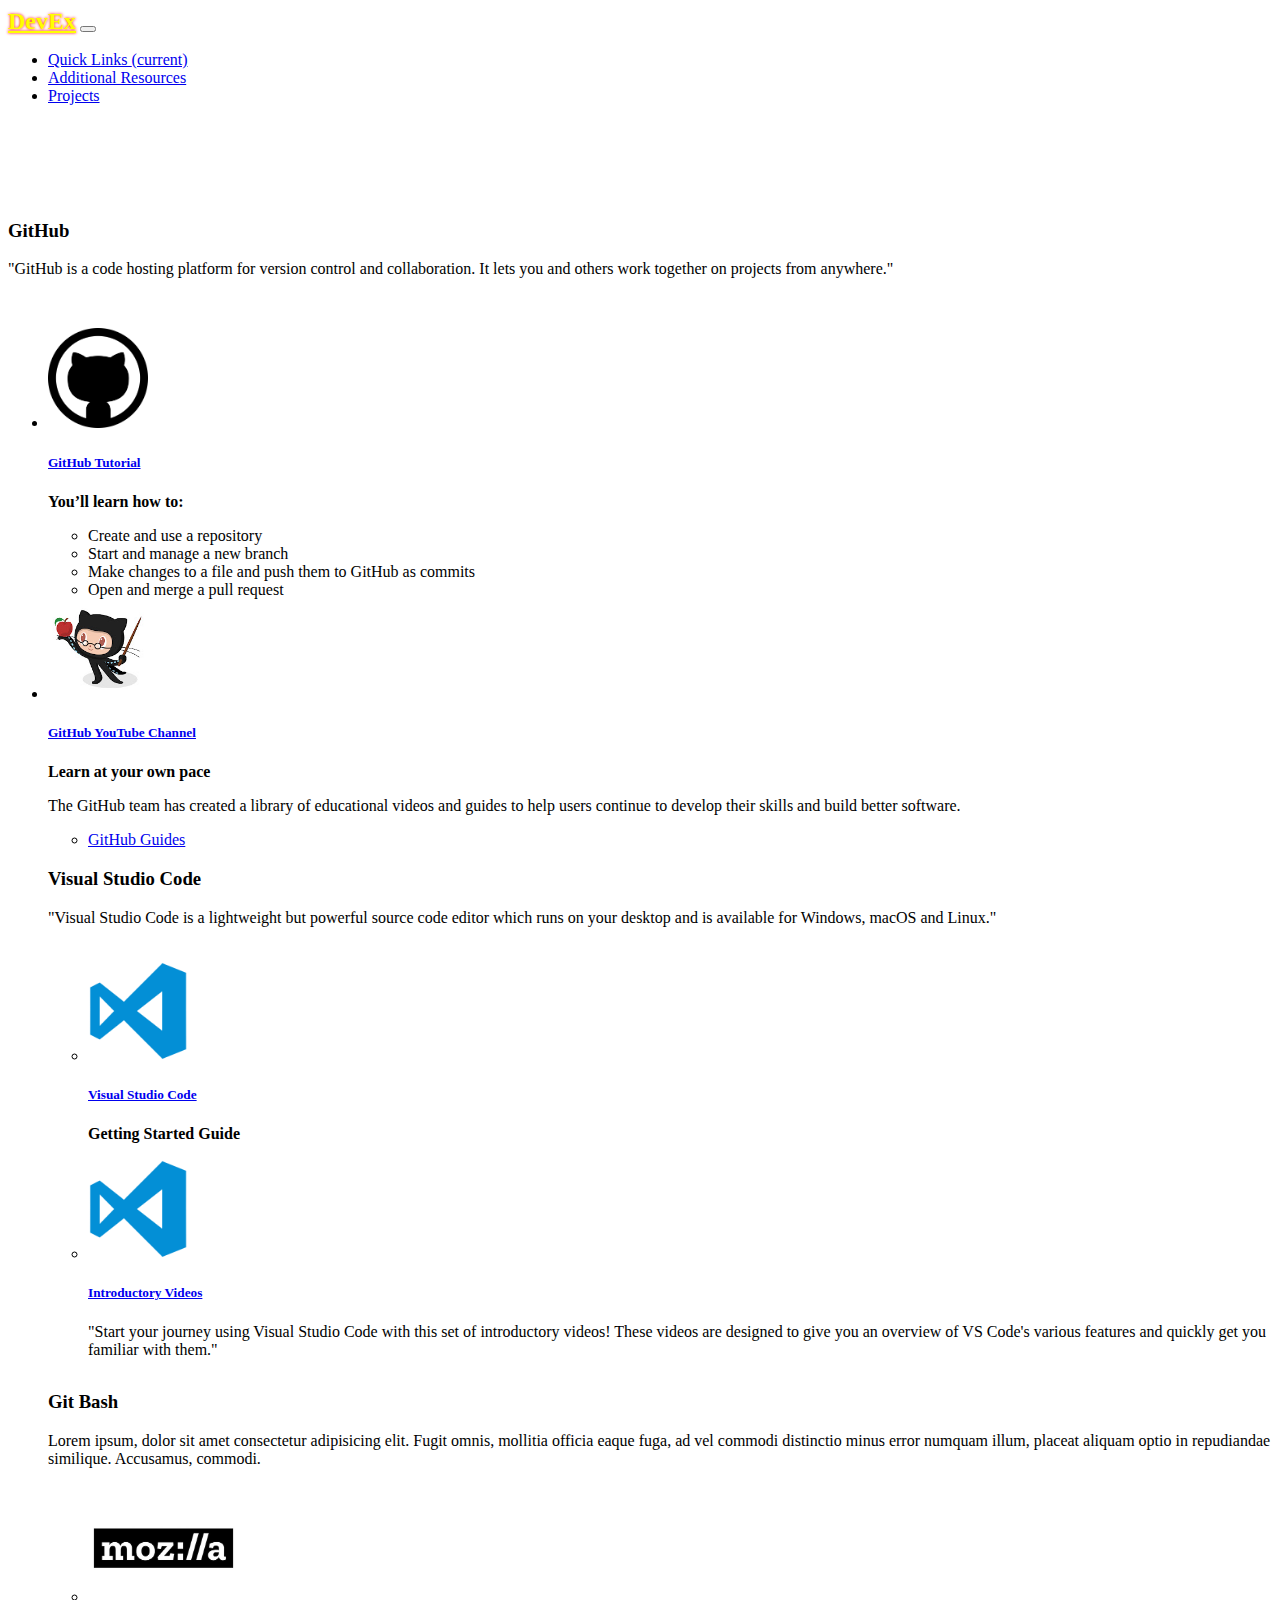
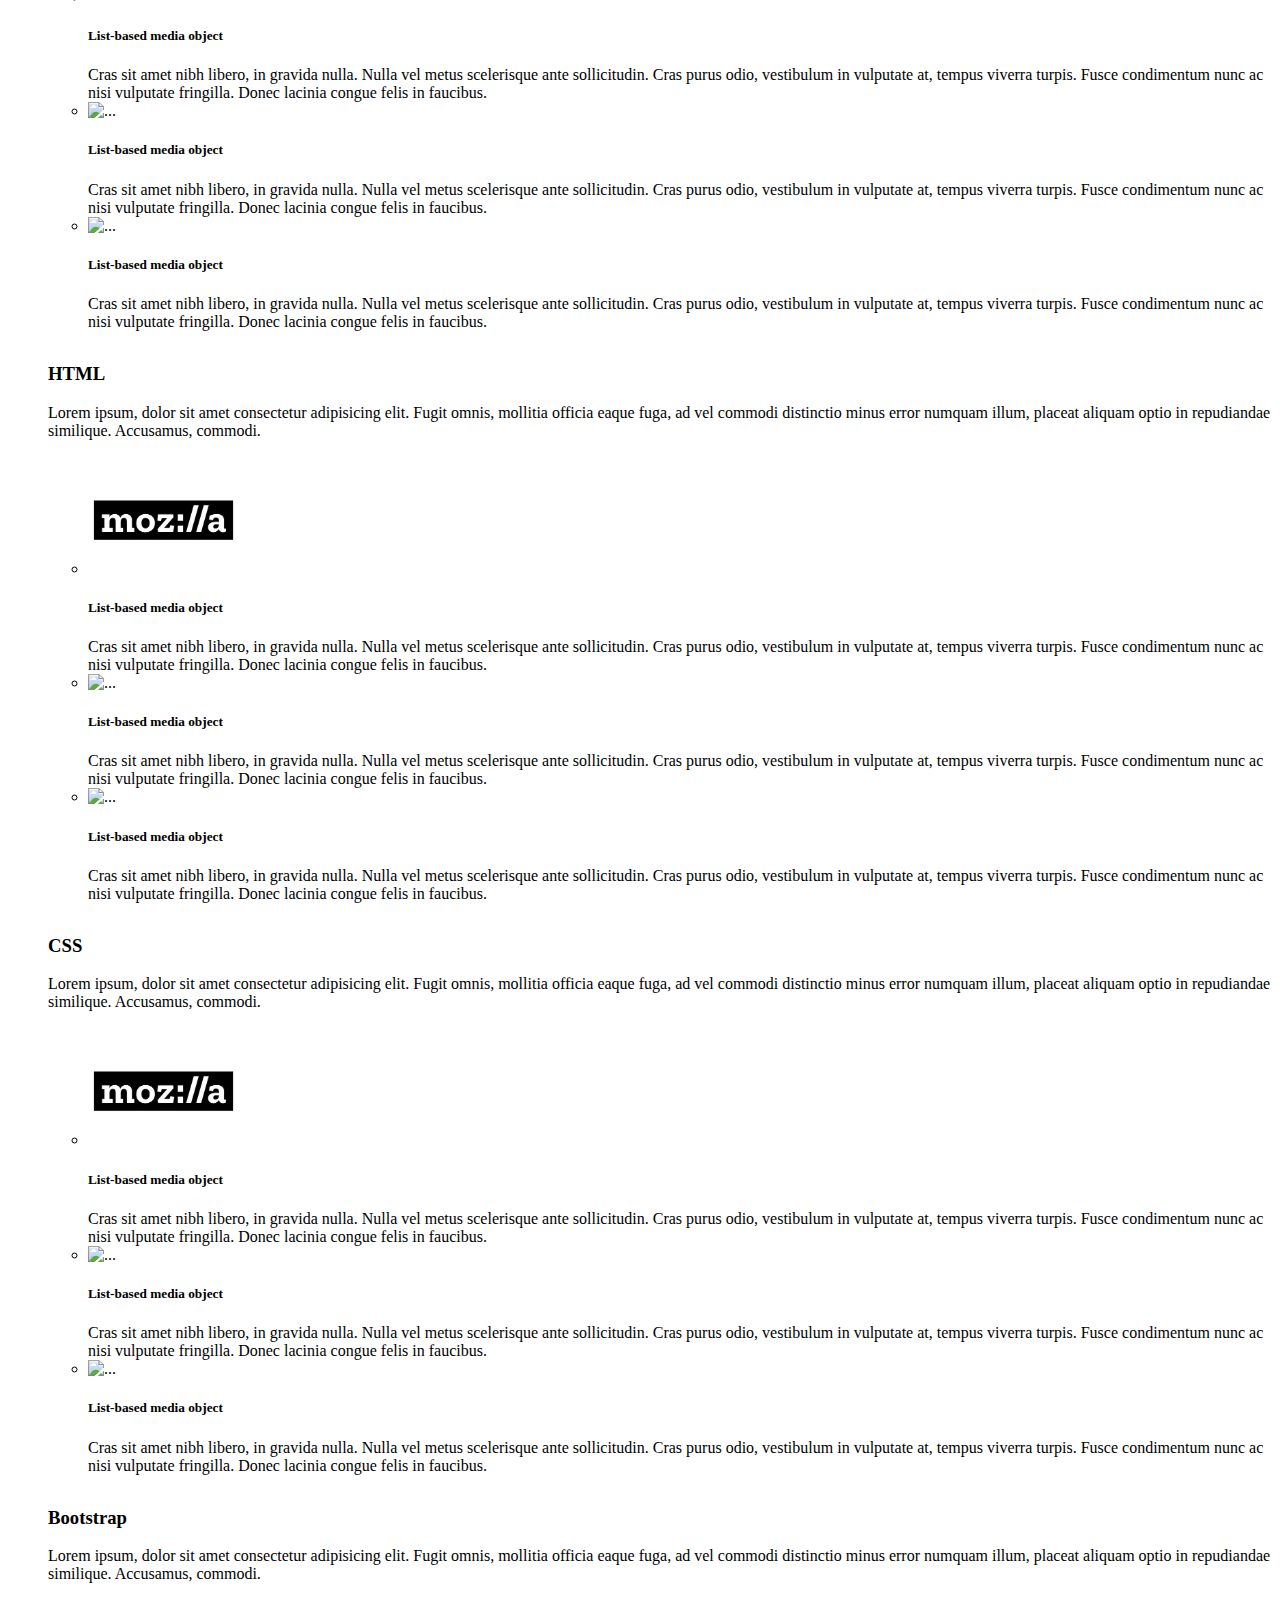
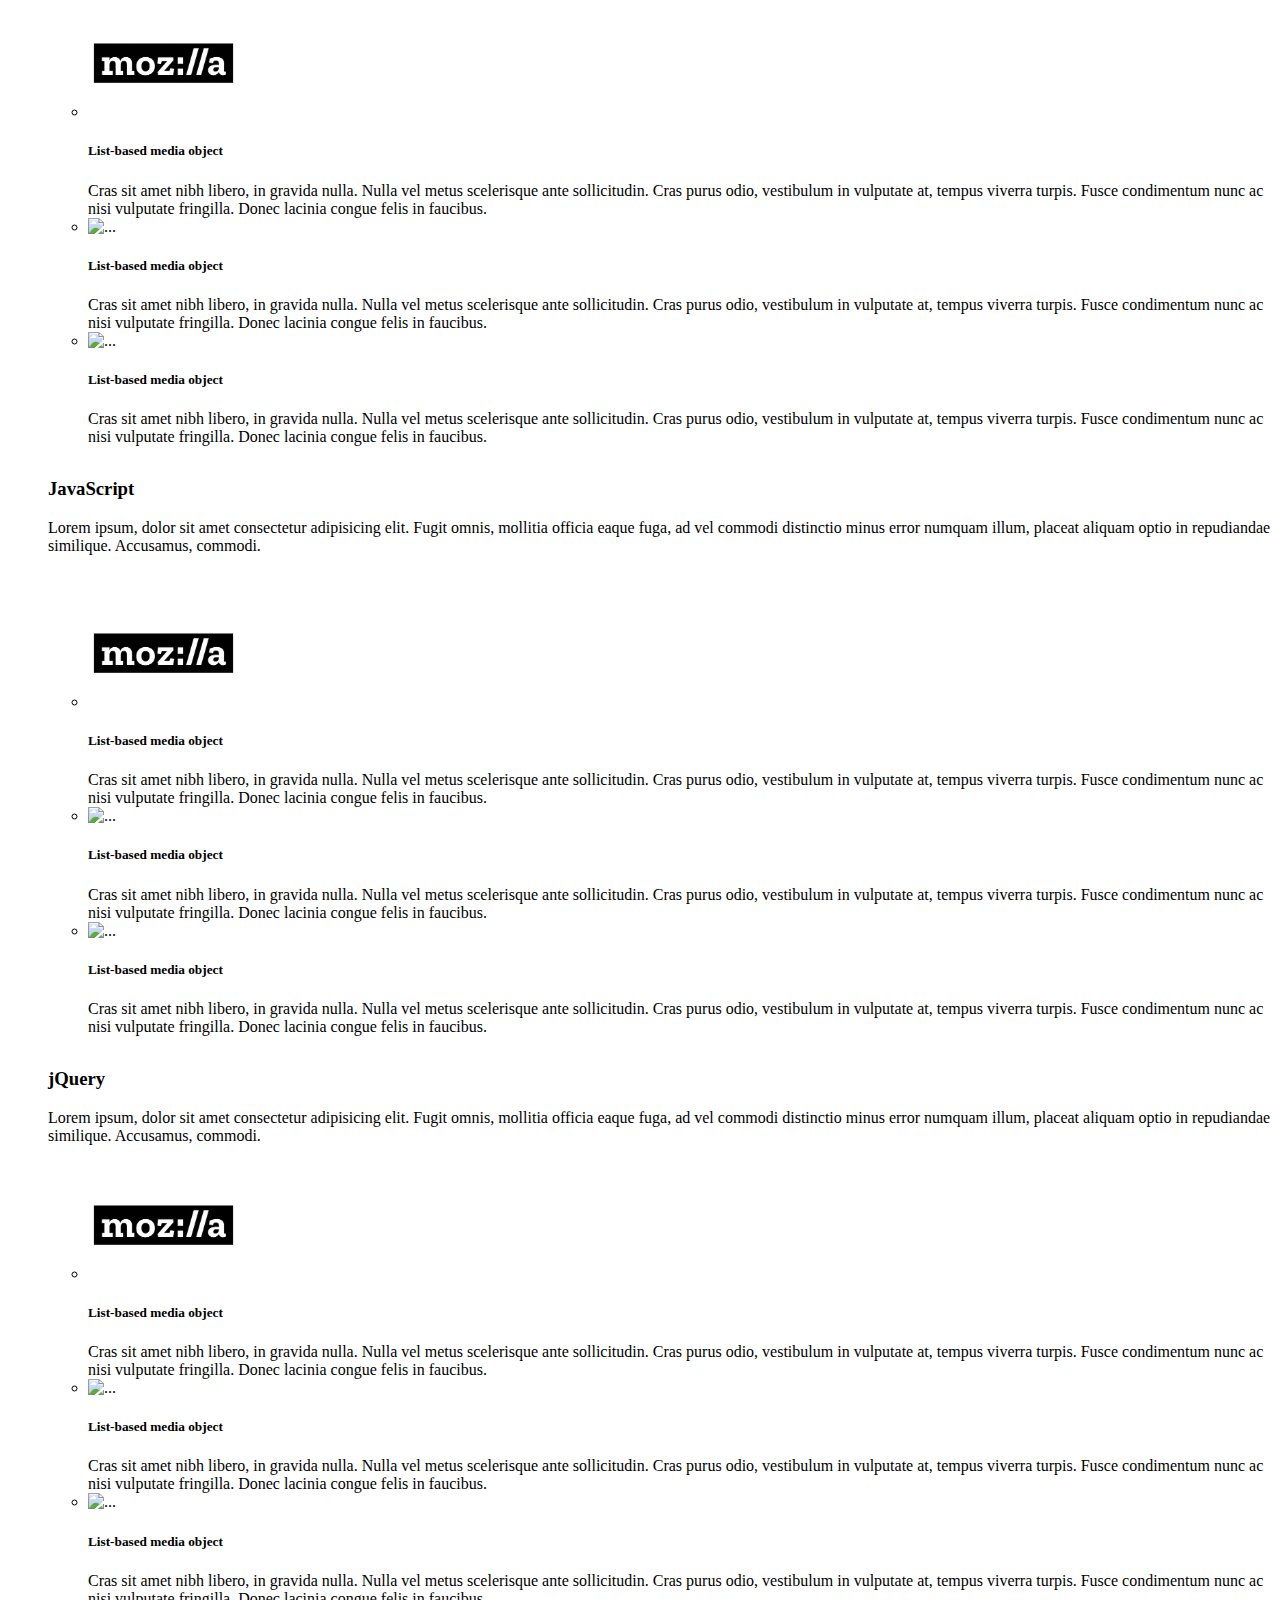
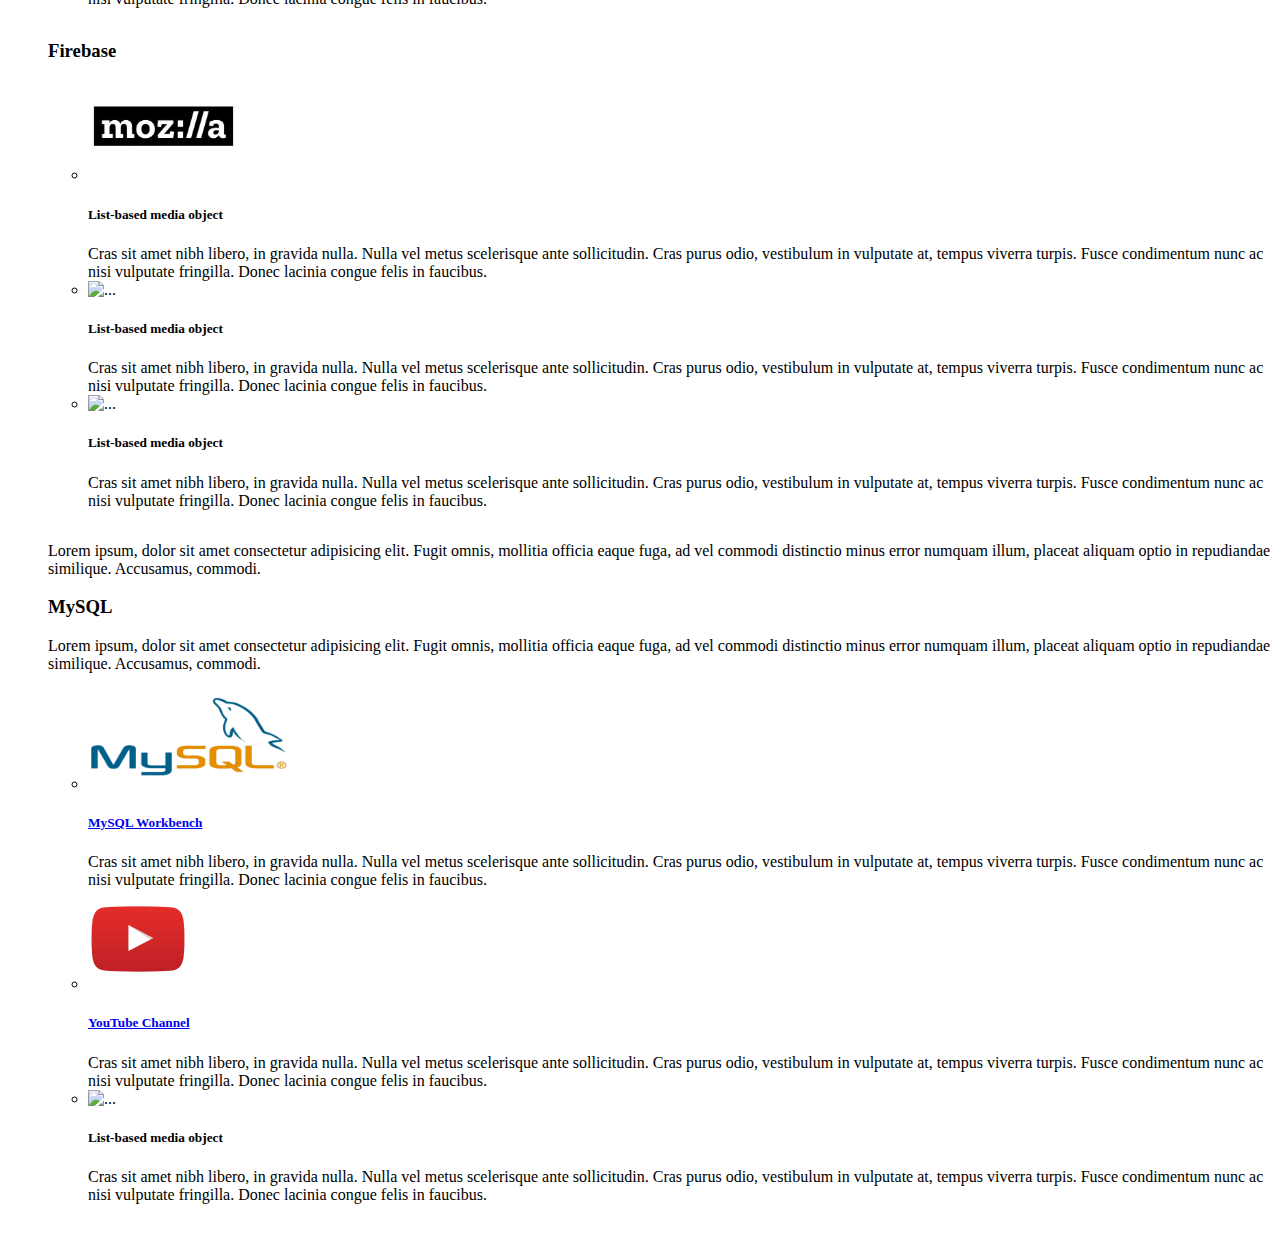
==== commit 76fcbf59: "adding projects page" ====
--- a/Additional.html
+++ b/Additional.html
@@ -25,6 +25,9 @@
             </li>-->
             <li class="nav-item">
               <a class="nav-link" href="Additional.html">Additional Resources</a>
+            </li>
+            <li class="nav-item">
+              <a class="nav-link" href="Projects.html">Projects</a>
             </li>
           </ul>
         </div>
